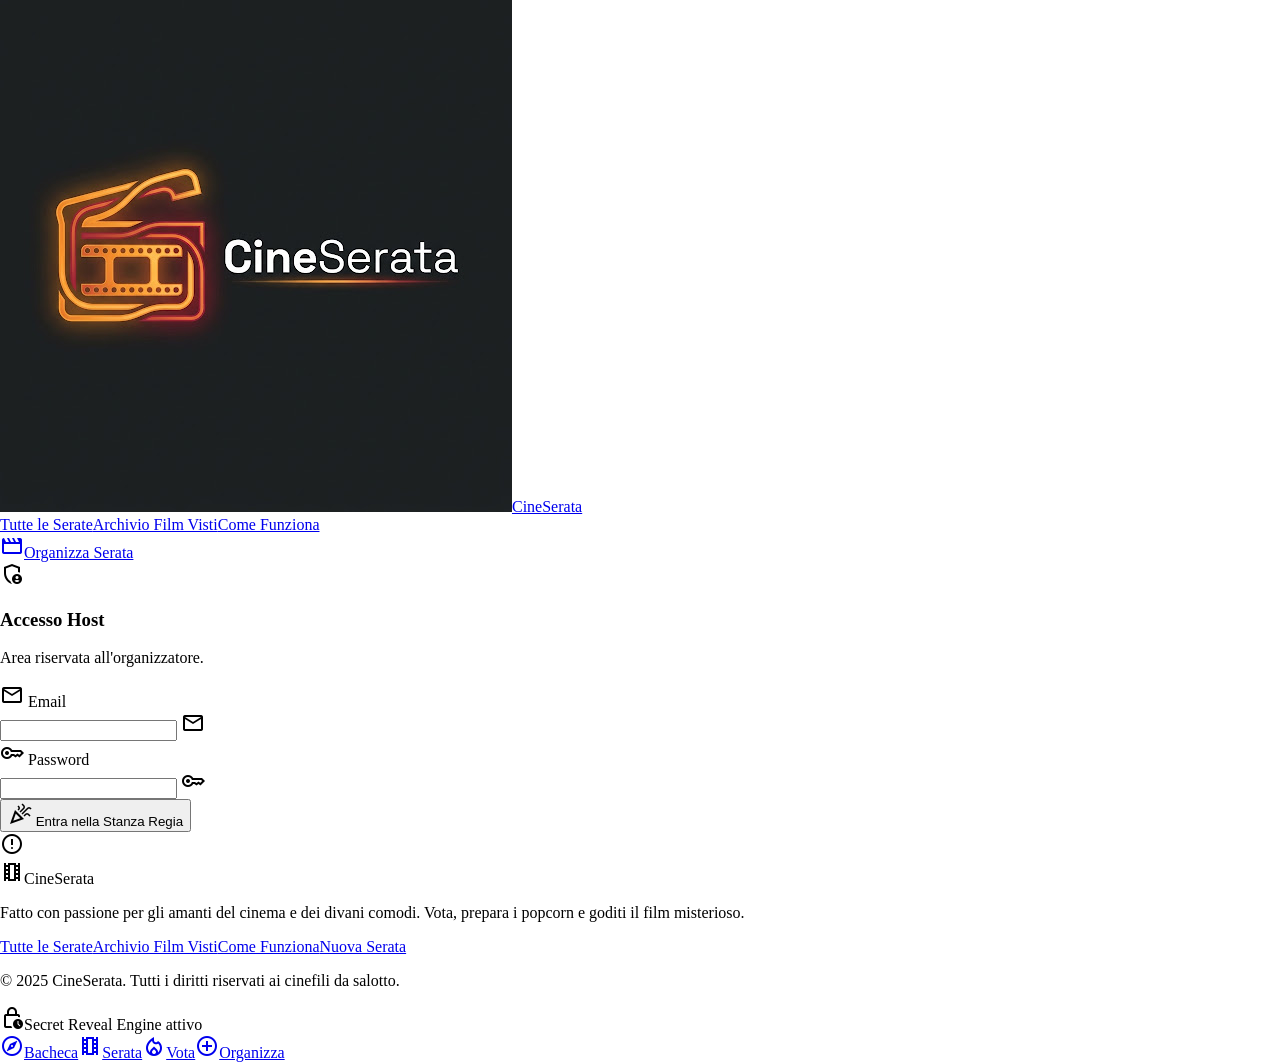
==== admin.html @ 0ff3dc12 "Implementa frontend CineSerata: layout, lista eventi, dettaglio PRE/LIVE, admin, regole Nuovi moduli" ====
<!DOCTYPE html>
<html class="dark" lang="it">
<head>
<meta charset="utf-8">
<meta content="width=device-width, initial-scale=1.0" name="viewport">
<link href="https://fonts.googleapis.com" rel="preconnect">
<link crossorigin="" href="https://fonts.gstatic.com" rel="preconnect">
<link href="https://fonts.googleapis.com/css2?family=Plus+Jakarta+Sans:wght@400;500;600;700&amp;family=Space+Grotesk:wght@500;600;700&amp;display=swap" rel="stylesheet">
<link href="https://fonts.googleapis.com/css2?family=Material+Symbols+Outlined:opsz,wght,FILL,GRAD@24,400,0,0" rel="stylesheet">
<link href="https://fonts.googleapis.com/css2?family=Material+Symbols+Outlined:wght,FILL@100..700,0..1&amp;display=swap" rel="stylesheet">
<style>@layer base{html,body{margin:0;padding:0;}body{overscroll-behavior:none;}main>:first-child{margin-top:0!important;}main>:last-child{margin-bottom:0!important;}}::-webkit-scrollbar{display:none;}</style>
<script src="https://cdn.tailwindcss.com"></script>
<script src="js/tailwind-config.js"></script>
<link rel="stylesheet" href="css/style.css">
<title>CineSerata — Organizza Serata</title>
</head>
<body class="bg-surface font-body-md text-on-surface antialiased selection:bg-primary-container selection:text-on-primary-container">
<header class="fixed top-0 left-0 w-full z-50 bg-surface-container-lowest/90 backdrop-blur-xl shadow-[0_1px_8px_rgba(0,0,0,0.5)]"><div id="top-ticker" class="w-full bg-surface-container-low/95 px-gutter py-space-xs" hidden><div class="max-w-7xl mx-auto flex items-center justify-between font-label-sm text-label-sm"><div class="flex items-center gap-space-sm overflow-hidden text-ellipsis whitespace-nowrap"><span class="flex h-2 w-2 rounded-full bg-secondary-container animate-pulse"></span><span class="text-on-surface font-medium">🍿 Prossima serata: <strong id="ticker-title" class="text-primary font-semibold">CineSerata</strong></span><span class="hidden sm:inline text-on-surface-variant">•</span><span id="ticker-eta" class="hidden sm:inline text-tertiary font-medium"></span></div><a id="ticker-link" class="hidden md:inline-flex items-center gap-space-xs text-primary hover:text-primary-fixed-dim transition-colors" href="index.html"><span class="">Entra nel salotto</span><span class="material-symbols-outlined text-[14px]">arrow_forward</span></a></div></div><div class="h-20 max-w-7xl mx-auto px-gutter flex items-center justify-between gap-space-md"><div class="flex items-center gap-space-xl"><a class="flex items-center gap-space-sm group" href="index.html"><img alt="CineSerata Logo" class="h-8 w-auto object-contain" src="assets/img/logo.png"><span class="font-headline-md text-headline-md text-on-surface tracking-tight group-hover:text-primary transition-colors">CineSerata</span></a><nav class="hidden lg:flex items-center gap-space-md" data-active-classes="bg-surface-container-high text-primary font-semibold rounded-lg px-space-md py-space-xs"><a class="text-on-surface-variant hover:text-on-surface font-label-lg text-label-lg px-space-md py-space-xs transition-colors" data-nav="serate" href="index.html">Tutte le Serate</a><a class="text-on-surface-variant hover:text-on-surface font-label-lg text-label-lg px-space-md py-space-xs transition-colors" data-nav="archivio" href="index.html?filter=completed">Archivio Film Visti</a><a class="text-on-surface-variant hover:text-on-surface font-label-lg text-label-lg px-space-md py-space-xs transition-colors" data-nav="come" href="index.html#come-funziona">Come Funziona</a></nav></div><div class="flex items-center gap-space-md"><a class="inline-flex items-center gap-space-xs px-space-lg py-space-sm bg-primary-container text-on-primary-container hover:bg-surface-tint hover:text-on-primary-fixed font-label-lg text-label-lg font-bold rounded-xl shadow-[0_0_20px_rgba(245,158,11,0.35)] hover:shadow-[0_0_28px_rgba(245,158,11,0.55)] transition-all duration-200 transform hover:-translate-y-0.5" data-nav="organizza" href="admin.html"><span class="material-symbols-outlined text-[20px]">movie</span><span class="">Organizza Serata</span></a><div id="user-chip" class="flex items-center gap-space-sm pl-space-xs" hidden><div class="w-8 h-8 rounded-full bg-surface-container-high ring-2 ring-primary/40 flex items-center justify-center text-primary shadow-sm"><span class="material-symbols-outlined text-[18px]">movie_filter</span></div><div class="hidden sm:flex flex-col"><span id="user-chip-name" class="font-label-sm text-label-sm text-on-surface leading-tight"></span><span id="user-chip-role" class="font-label-sm text-[10px] text-primary leading-tight font-bold tracking-wider uppercase">Host</span></div></div></div></div></header>
<main class="w-full pt-28 bg-surface">
<div class="flex flex-col w-full">
<section id="login-section" class="max-w-md mx-auto w-full px-gutter py-space-xl">
<div class="bg-surface-container-low p-space-lg rounded-2xl shadow-[0_8px_32px_rgba(0,0,0,0.5)] relative overflow-hidden">
<div class="flex items-center justify-between pb-space-md">
<div class="flex items-center gap-space-sm">
<div class="w-10 h-10 rounded-xl bg-primary-container/20 text-primary flex items-center justify-center">
<span class="material-symbols-outlined text-[24px]">admin_panel_settings</span>
</div>
<div>
<h3 class="font-headline-md text-headline-md text-on-surface">Accesso Host</h3>
<p class="font-body-sm text-body-sm text-on-surface-variant">Area riservata all'organizzatore.</p>
</div>
</div>
</div>
<form class="flex flex-col gap-space-md pt-space-xs" id="login-form">
<div class="flex flex-col gap-space-xs">
<label class="font-label-md text-label-md text-on-surface font-semibold flex items-center gap-space-xs" for="email">
<span class="material-symbols-outlined text-[16px] text-primary">mail</span>
<span class="">Email</span>
</label>
<div class="relative">
<input class="w-full h-12 bg-surface-container-lowest text-on-surface px-space-md pl-11 rounded-xl font-body-md text-body-md focus:outline-none focus:ring-2 focus:ring-primary-container transition-all" id="email" required="" type="email" autocomplete="username">
<span class="material-symbols-outlined absolute left-3 top-3 text-on-surface-variant text-[20px]">mail</span>
</div>
</div>
<div class="flex flex-col gap-space-xs">
<label class="font-label-md text-label-md text-on-surface font-semibold flex items-center gap-space-xs" for="password">
<span class="material-symbols-outlined text-[16px] text-primary">key</span>
<span class="">Password</span>
</label>
<div class="relative">
<input class="w-full h-12 bg-surface-container-lowest text-on-surface px-space-md pl-11 rounded-xl font-body-md text-body-md focus:outline-none focus:ring-2 focus:ring-primary-container transition-all" id="password" required="" type="password" autocomplete="current-password">
<span class="material-symbols-outlined absolute left-3 top-3 text-on-surface-variant text-[20px]">key</span>
</div>
</div>
<button class="w-full px-space-xl py-space-sm bg-primary-container hover:bg-surface-tint text-on-primary-container font-label-lg text-label-lg font-bold rounded-xl shadow-[0_0_24px_rgba(245,158,11,0.35)] hover:shadow-[0_0_32px_rgba(245,158,11,0.55)] transition-all transform hover:-translate-y-0.5 flex items-center justify-center gap-space-xs" id="login-btn" type="submit">
<span class="material-symbols-outlined text-[20px]">celebration</span>
<span class="">Entra nella Stanza Regia</span>
</button>
<div class="hidden p-space-sm rounded-xl bg-error-container/20 text-error font-label-md text-label-md flex items-center gap-space-sm mt-space-xs" id="login-error">
<span class="material-symbols-outlined text-[20px]">error</span>
<span class="" id="login-error-text"></span>
</div>
</form>
</div>
</section>
<div id="admin-panel" hidden>
<div class="w-full max-w-7xl mx-auto px-gutter py-space-lg">
<div class="flex flex-col sm:flex-row sm:items-center justify-between gap-space-sm mb-space-lg">
<div class="flex items-center gap-space-xs font-label-md text-label-md text-on-surface-variant">
<a class="hover:text-primary transition-colors flex items-center gap-1" href="index.html">
<span class="material-symbols-outlined text-[16px]">arrow_back</span>
<span class="">Serate Cinema</span>
</a>
<span class="">/</span>
<span class="text-primary font-semibold">Console Host Privato</span>
<span class="">/</span>
<button class="hover:text-primary transition-colors" id="logout-btn" type="button">Esci</button>
</div>
<div class="flex items-center gap-space-sm">
<span class="flex items-center gap-space-xs px-space-md py-space-xs rounded-full bg-surface-container-high text-primary font-label-sm text-label-sm">
<span class="material-symbols-outlined text-[16px] text-tertiary">verified_user</span>
<span class="">Modalità Regista Attiva</span>
</span>
</div>
</div>
<div class="relative mb-space-xl p-space-lg sm:p-space-xl rounded-2xl bg-surface-container-low overflow-hidden shadow-xl">
<div class="absolute -right-16 -top-16 w-80 h-80 rounded-full bg-primary-container/10 blur-3xl pointer-events-none"></div>
<div class="absolute right-12 bottom-0 w-48 h-48 rounded-full bg-secondary-container/10 blur-2xl pointer-events-none"></div>
<div class="relative z-10 flex flex-col md:flex-row md:items-end justify-between gap-space-lg">
<div class="max-w-2xl">
<div class="inline-flex items-center gap-space-xs font-label-sm text-label-sm uppercase tracking-widest text-primary font-bold mb-space-xs">
<span class="material-symbols-outlined text-[18px]">theater_comedy</span>
<span class="">Stanza Regia • CineSerata Club</span>
</div>
<h1 class="font-headline-lg text-headline-lg text-on-surface tracking-tight leading-tight">
            Pannello Organizzatore: Crea o Gestisci il tuo Evento Cinema
          </h1>
<p class="font-body-md text-body-md text-on-surface-variant mt-space-sm">
            Configura la sala, imposta il countdown per lo sblocco segreto delle proposte e condividi il biglietto d'invito con la tua cerchia di cinefili.
          </p>
</div>
<div class="inline-flex p-1.5 rounded-xl bg-surface-container-lowest shadow-inner gap-1 self-start md:self-auto">
<button class="px-space-md py-space-xs rounded-lg font-label-md text-label-md font-bold bg-primary-container text-on-primary-container shadow-md transition-all" id="tab-create" type="button">
            Nuova Serata
          </button>
<button class="px-space-md py-space-xs rounded-lg font-label-md text-label-md text-on-surface-variant hover:text-on-surface transition-all flex items-center gap-1" id="tab-manage" type="button">
<span class="">Gestisci Serata Attiva</span>
<span class="w-2 h-2 rounded-full bg-secondary-container"></span>
</button>
</div>
</div>
</div>
<div class="grid grid-cols-1 lg:grid-cols-12 gap-space-xl items-start">
<div class="lg:col-span-7 flex flex-col gap-space-lg">
<form class="flex flex-col gap-space-lg" id="cinema-event-form">
<div class="p-space-lg rounded-2xl bg-surface-container shadow-md flex flex-col gap-space-md">
<div class="flex items-center justify-between pb-space-xs">
<div class="flex items-center gap-space-sm">
<span class="flex items-center justify-center w-7 h-7 rounded-lg bg-surface-container-high text-primary font-headline-sm text-headline-sm">1</span>
<h2 class="font-headline-sm text-headline-sm text-on-surface">Titolo &amp; Atmosfera</h2>
</div>
<span class="font-label-sm text-label-sm text-on-surface-variant">Obbligatorio</span>
</div>
<div class="flex flex-col gap-1.5">
<label class="font-label-md text-label-md text-on-surface font-semibold flex items-center justify-between" for="event-title">
<span class="">Titolo della Serata</span>
<span class="text-on-surface-variant font-normal text-[11px]" id="title-char-count">0/60</span>
</label>
<div class="relative">
<input class="w-full h-12 px-space-md rounded-xl bg-surface-container-lowest text-on-surface placeholder:text-outline/60 font-body-md text-body-md outline-none focus:ring-2 focus:ring-primary-container transition-all" id="event-title" maxlength="60" placeholder="Es. Maratona Quentin Tarantino, Notte Thriller Coreano, Risate Anni 90..." type="text">
</div>
</div>
<div class="flex flex-col gap-2 pt-space-xs">
<label class="font-label-md text-label-md text-on-surface font-semibold flex items-center gap-2">
<span class="">Tema • Genere Principale</span>
<span class="text-on-surface-variant font-normal text-body-sm">(scegli l'atmosfera)</span>
</label>
<div class="flex flex-wrap gap-2" id="category-chips">
<button class="chip-item active px-space-md py-space-xs rounded-full font-label-md text-label-md font-semibold bg-secondary-container text-on-secondary transition-all shadow-sm" data-cat="Horror" type="button">
                  🩸 Horror
                </button>
<button class="chip-item px-space-md py-space-xs rounded-full font-label-md text-label-md text-on-surface-variant bg-surface-container-high hover:bg-surface-bright transition-all" data-cat="Sci-Fi" type="button">
                  🚀 Sci-Fi
                </button>
<button class="chip-item px-space-md py-space-xs rounded-full font-label-md text-label-md text-on-surface-variant bg-surface-container-high hover:bg-surface-bright transition-all" data-cat="Cult d'Autore" type="button">
                  📽️ Cult d'Autore
                </button>
<button class="chip-item px-space-md py-space-xs rounded-full font-label-md text-label-md text-on-surface-variant bg-surface-container-high hover:bg-surface-bright transition-all" data-cat="Commedia" type="button">
                  😂 Commedia
                </button>
<button class="chip-item px-space-md py-space-xs rounded-full font-label-md text-label-md text-on-surface-variant bg-surface-container-high hover:bg-surface-bright transition-all" data-cat="Animazione" type="button">
                  ✨ Animazione
                </button>
<button class="chip-item px-space-md py-space-xs rounded-full font-label-md text-label-md text-on-surface-variant bg-surface-container-high hover:bg-surface-bright transition-all" data-cat="Trash &amp; Pizza" type="button">
                  🍕 Trash &amp; Pizza
                </button>
<button class="chip-item px-space-md py-space-xs rounded-full font-label-md text-label-md text-on-surface-variant bg-surface-container-high hover:bg-surface-bright transition-all" data-cat="Azione" type="button">
                  💥 Azione
                </button>
</div><div class="flex flex-col gap-space-sm pt-space-sm"><div class="flex items-center justify-between"><label class="font-label-md text-label-md text-on-surface font-semibold flex items-center gap-2"><span class="material-symbols-outlined text-[18px] text-primary">image</span><span class="">Immagine di Sfondo / Copertina Serata</span></label><span class="font-label-sm text-label-sm text-primary bg-surface-container-high px-space-sm py-0.5 rounded-full">Consigliato per l'header</span></div><div class="p-space-md rounded-xl bg-surface-container-lowest border-0 shadow-inner flex flex-col sm:flex-row items-center gap-space-md justify-between"><div class="flex items-center gap-space-sm w-full sm:w-auto"><div class="relative w-28 h-16 rounded-lg overflow-hidden bg-surface-container-high shrink-0 shadow-sm"><img id="cover-thumb-img" src="assets/img/cover-default.jpg" alt="Miniatura copertina" class="w-full h-full object-cover"><div class="absolute inset-0 bg-gradient-to-t from-surface-container-lowest/80 via-transparent to-transparent"></div><span class="absolute bottom-1 right-1 px-1 rounded bg-surface-container-lowest/90 text-[9px] font-label-sm text-primary font-bold">16:9</span></div><div class="flex flex-col gap-0.5 overflow-hidden"><div class="flex items-center gap-1.5"><span class="font-label-sm text-label-sm text-on-surface font-semibold truncate" id="cover-thumb-name">Copertina predefinita CineSerata</span></div></div></div></div><div class="flex flex-col gap-1.5"><label class="font-label-md text-label-md text-on-surface font-semibold flex items-center gap-1.5" for="event-cover-url"><span class="material-symbols-outlined text-[18px] text-primary">image</span><span class="">Indirizzo immagine (URL)</span></label><input class="w-full h-12 px-space-md rounded-xl bg-surface-container-lowest text-on-surface placeholder:text-outline/60 font-body-md text-body-md outline-none focus:ring-2 focus:ring-primary-container transition-all" id="event-cover-url" placeholder="https://… (lascia vuoto per la copertina predefinita)" type="text"></div></div>
</div>
</div>
<div class="p-space-lg rounded-2xl bg-surface-container shadow-md flex flex-col gap-space-md">
<div class="flex items-center gap-space-sm pb-space-xs">
<span class="flex items-center justify-center w-7 h-7 rounded-lg bg-surface-container-high text-primary font-headline-sm text-headline-sm">2</span>
<h2 class="font-headline-sm text-headline-sm text-on-surface">Data di Inizio &amp; Luogo Salotto</h2>
</div>
<div class="grid grid-cols-1 sm:grid-cols-2 gap-space-md">
<div class="flex flex-col gap-1.5">
<label class="font-label-md text-label-md text-on-surface font-semibold flex items-center gap-1.5" for="event-date">
<span class="material-symbols-outlined text-[18px] text-primary">calendar_month</span>
<span class="">Data Serata</span>
</label>
<input class="w-full h-12 px-space-md rounded-xl bg-surface-container-lowest text-on-surface font-body-md text-body-md outline-none focus:ring-2 focus:ring-primary-container transition-all" id="event-date" type="date">
</div>
<div class="flex flex-col gap-1.5">
<label class="font-label-md text-label-md text-on-surface font-semibold flex items-center gap-1.5" for="event-time">
<span class="material-symbols-outlined text-[18px] text-tertiary">schedule</span>
<span class="">Ora di Inizio (Reveal)</span>
</label>
<input class="w-full h-12 px-space-md rounded-xl bg-surface-container-lowest text-on-surface font-body-md text-body-md outline-none focus:ring-2 focus:ring-primary-container transition-all" id="event-time" type="time">
</div>
</div>
<div class="p-space-md rounded-xl bg-surface-container-low flex items-start gap-space-sm shadow-inner">
<span class="material-symbols-outlined text-primary text-[22px] mt-0.5">lock_clock</span>
<div class="flex flex-col gap-0.5 text-on-surface">
<span class="font-label-md text-label-md font-bold text-primary">Regola del Secret Reveal Engine:</span>
<p class="font-body-sm text-body-sm text-on-surface-variant">
                  ⏰ <strong>Questa sarà l'ora esatta in cui i film proposti dagli amici verranno rivelati automaticamente!</strong> Fino a quel minuto, tutti vedranno solo un misterioso lucchetto con conto alla rovescia.
                </p>
</div>
</div>
<div class="flex flex-col gap-1.5 pt-space-xs">
<label class="font-label-md text-label-md text-on-surface font-semibold flex items-center gap-1.5" for="event-location">
<span class="material-symbols-outlined text-[18px] text-primary">pin_drop</span>
<span class="">Luogo • Info Ritrovo • Istruzioni Salotto</span>
</label>
<input class="w-full h-12 px-space-md rounded-xl bg-surface-container-lowest text-on-surface placeholder:text-outline/60 font-body-md text-body-md outline-none focus:ring-2 focus:ring-primary-container transition-all" id="event-location" placeholder="es. A casa mia - Citofono 12B, portate qualcosa da bere o stuzzichini" type="text">
</div>
</div>
<div class="p-space-lg rounded-2xl bg-surface-container shadow-md flex flex-col gap-space-md">
<div class="flex items-center gap-space-sm pb-space-xs">
<span class="flex items-center justify-center w-7 h-7 rounded-lg bg-surface-container-high text-primary font-headline-sm text-headline-sm">3</span>
<h2 class="font-headline-sm text-headline-sm text-on-surface">Regole Proposte &amp; Descrizione</h2>
</div>
<div class="flex flex-col gap-1.5">
<label class="font-label-md text-label-md text-on-surface font-semibold flex items-center justify-between">
<span class="">Limite Proposte per Ospite</span>
<span class="text-tertiary font-label-sm text-label-sm">Standard CineSerata</span>
</label>
<div class="flex items-center justify-between p-space-md rounded-xl bg-surface-container-lowest shadow-sm">
<div class="flex items-center gap-space-sm">
<div class="w-10 h-10 rounded-lg bg-surface-container-high flex items-center justify-center text-primary">
<span class="material-symbols-outlined text-[22px]">video_library</span>
</div>
<div>
<span class="font-label-lg text-label-lg font-bold text-on-surface block">Fino a 5 film per persona</span>
<span class="font-body-sm text-body-sm text-on-surface-variant">Ogni ospite invitato può inserire fino a 5 pellicole segrete nel calderone</span>
</div>
</div>
<span class="material-symbols-outlined text-primary text-[20px]">lock</span>
</div>
</div>
<div class="flex flex-col gap-1.5 pt-space-xs">
<label class="font-label-md text-label-md text-on-surface font-semibold flex items-center justify-between" for="event-desc">
<span class="">Descrizione • Dress code • Note extra</span>
<span class="text-on-surface-variant font-normal text-body-sm">Facoltativo</span>
</label>
<textarea class="w-full p-space-md rounded-xl bg-surface-container-lowest text-on-surface placeholder:text-outline/60 font-body-md text-body-md outline-none focus:ring-2 focus:ring-primary-container transition-all resize-none" id="event-desc" placeholder="Es. Portate snack a tema! Obbligatorio abbigliamento comodo. Iniziamo con birra ghiacciata e sveliamo il vincitore prima della sigla..." rows="3"></textarea>
</div>
</div>
<div class="flex flex-col sm:flex-row items-center gap-space-md pt-space-sm">
<button class="w-full sm:flex-1 h-14 rounded-xl bg-primary-container text-on-primary-container hover:bg-surface-tint hover:text-on-primary-fixed font-headline-sm text-headline-sm font-bold flex items-center justify-center gap-space-sm shadow-[0_0_24px_rgba(245,158,11,0.4)] hover:shadow-[0_0_32px_rgba(245,158,11,0.6)] transition-all transform hover:-translate-y-0.5 active:translate-y-0" id="btn-publish" type="button">
<span class="material-symbols-outlined text-[24px]">send</span>
<span class="">Pubblica Serata Cinema</span>
</button>
<button class="w-full sm:w-auto h-14 px-space-xl rounded-xl bg-surface-container-high hover:bg-surface-bright text-on-surface font-label-lg text-label-lg font-semibold flex items-center justify-center gap-space-xs transition-all" id="btn-draft" type="button">
<span class="material-symbols-outlined text-[20px] text-on-surface-variant">save</span>
<span class="">Salva Bozza</span>
</button>
</div>
</form>
<div class="p-space-lg rounded-2xl bg-surface-container-low shadow-lg flex flex-col gap-space-md mt-space-md" id="management-section" hidden>
<div class="flex flex-col gap-space-xs">
<label class="font-label-md text-label-md text-on-surface font-semibold flex items-center gap-space-xs" for="manage-event-select">
<span class="material-symbols-outlined text-[16px] text-primary">event</span>
<span class="">Serata da gestire</span>
</label>
<div class="relative">
<select class="w-full h-12 bg-surface-container-lowest text-on-surface px-space-md pl-11 rounded-xl font-body-md text-body-md focus:outline-none focus:ring-2 focus:ring-primary-container appearance-none cursor-pointer" id="manage-event-select"></select>
<span class="material-symbols-outlined absolute left-3 top-3 text-on-surface-variant text-[20px]">event</span>
<span class="material-symbols-outlined absolute right-3 top-3 text-on-surface-variant text-[20px] pointer-events-none">expand_more</span>
</div>
</div>
<div class="flex items-center justify-between">
<div class="flex items-center gap-space-sm">
<span class="material-symbols-outlined text-secondary text-[24px]">admin_panel_settings</span>
<div>
<h3 class="font-headline-sm text-headline-sm text-on-surface">Strumenti Gestione Evento Attivo</h3>
<span class="font-label-sm text-label-sm text-on-surface-variant">Accessibile solo a te come creatore e Host</span>
</div>
</div>
<span class="px-space-sm py-1 rounded bg-secondary-container/20 text-secondary-fixed-dim font-label-sm text-label-sm font-bold uppercase tracking-wider">
              Control Room
            </span>
</div>
<div class="p-space-md rounded-xl bg-surface-container flex flex-col gap-space-sm shadow-inner">
<div class="flex items-center justify-between">
<span class="font-label-md text-label-md text-on-surface font-semibold flex items-center gap-1.5">
<span class="material-symbols-outlined text-[18px] text-primary">link</span>
<span class="">Link Invito Segreto per il Salotto</span>
</span>
<span class="text-tertiary font-label-sm text-label-sm font-semibold">Accesso Proposte Aperto</span>
</div>
<div class="flex items-center gap-space-xs bg-surface-container-lowest p-1.5 rounded-lg">
<input class="bg-transparent border-0 text-on-surface-variant font-label-sm text-label-sm px-2 w-full outline-none select-all" id="invite-link-input" readonly="" type="text">
<button class="px-space-md py-space-xs rounded-md bg-surface-container-high hover:bg-primary-container hover:text-on-primary-container text-on-surface font-label-sm text-label-sm font-semibold transition-all flex items-center gap-1 shrink-0" id="btn-copy-link" type="button">
<span class="material-symbols-outlined text-[16px]">content_copy</span>
<span class="">Copia Link</span>
</button>
</div>
<div class="flex flex-wrap items-center gap-space-xs pt-1">
<span class="font-label-sm text-label-sm text-on-surface-variant mr-1">Condividi rapido:</span>
<a id="invite-wa" class="inline-flex items-center gap-1.5 px-space-md py-1.5 rounded-lg bg-surface-container-high hover:bg-emerald-900/40 text-on-surface font-label-sm text-label-sm transition-all text-emerald-400 font-semibold" href="https://wa.me/" rel="noopener" target="_blank">
<span class="material-symbols-outlined text-[16px]">chat</span>
<span class="">WhatsApp</span>
</a>
<a id="invite-tg" class="inline-flex items-center gap-1.5 px-space-md py-1.5 rounded-lg bg-surface-container-high hover:bg-sky-900/40 text-on-surface font-label-sm text-label-sm transition-all text-sky-400 font-semibold" href="https://t.me/share/url" rel="noopener" target="_blank">
<span class="material-symbols-outlined text-[16px]">send</span>
<span class="">Telegram</span>
</a>
<button class="inline-flex items-center gap-1.5 px-space-md py-1.5 rounded-lg bg-surface-container-high hover:bg-surface-bright text-on-surface font-label-sm text-label-sm transition-all" id="btn-fast-qr" type="button">
<span class="material-symbols-outlined text-[16px]">qr_code_2</span>
<span class="">QR Salotto</span>
</button>
</div>
</div>
<div class="grid grid-cols-1 sm:grid-cols-2 gap-space-md pt-space-xs">
<button class="h-12 px-space-md rounded-xl bg-surface-container hover:bg-surface-bright text-on-surface font-label-md text-label-md font-semibold flex items-center justify-center gap-space-xs transition-all shadow-sm" id="btn-edit-reveal" type="button">
<span class="material-symbols-outlined text-primary text-[20px]">timer_pause</span>
<span class="">Modifica orario reveal (+15m)</span>
</button>
<button class="h-12 px-space-md rounded-xl bg-surface-container-lowest hover:bg-secondary-container/20 text-secondary font-label-md text-label-md font-semibold flex items-center justify-center gap-space-xs transition-all" id="btn-delete-event" type="button">
<span class="material-symbols-outlined text-secondary text-[20px]">delete_forever</span>
<span class="">Elimina Evento Cinema</span>
</button>
</div>
</div>
</div>
<div class="lg:col-span-5 flex flex-col gap-space-md lg:sticky lg:top-32">
<div class="flex items-center justify-between px-space-xs">
<div class="flex items-center gap-space-xs font-label-sm text-label-sm uppercase tracking-wider text-primary font-bold">
<span class="material-symbols-outlined text-[18px]">visibility</span>
<span class="">Anteprima Ospiti in Tempo Reale</span>
</div>
<span class="font-label-sm text-label-sm text-on-surface-variant bg-surface-container px-space-sm py-0.5 rounded-full">
            Schermata Pre-Reveal
          </span>
</div>
<div class="relative w-full rounded-2xl bg-surface-container-low overflow-hidden shadow-[0_16px_40px_rgba(0,0,0,0.7)] flex flex-col">
<div class="relative w-full h-56 bg-surface-container-lowest overflow-hidden">
<img class="w-full h-full object-cover opacity-60 scale-105 hover:scale-100 transition-transform duration-700" id="preview-cover-img"  alt="" src="assets/img/cover-default.jpg">
<div class="absolute inset-0 bg-gradient-to-t from-surface-container-low via-surface-container-low/40 to-transparent"></div>
<div class="absolute top-4 left-4 z-10">
<span class="px-space-md py-1 rounded-full font-label-sm text-label-sm font-bold bg-secondary-container text-on-secondary shadow-lg flex items-center gap-1" id="preview-badge">
<span class="">🩸</span>
<span id="preview-badge-text" class="">Horror</span>
</span>
</div>
<div id="preview-custom-bg" class="absolute bottom-4 right-4 z-10 hidden sm:flex items-center gap-1 px-space-sm py-0.5 rounded-full bg-surface-container-lowest/90 backdrop-blur-md font-label-sm text-[11px] text-primary shadow" hidden><span class="material-symbols-outlined text-[13px] text-emerald-400">wallpaper</span><span class="">Sfondo personalizzato attivo</span></div><div class="absolute top-4 right-4 z-10 flex items-center gap-1.5 px-space-sm py-1 rounded-full bg-surface-container-lowest/80 backdrop-blur-md font-label-sm text-label-sm text-on-surface shadow">
<span class="material-symbols-outlined text-primary text-[14px]">movie_edit</span>
<span class="">Host: <strong id="preview-host">Host</strong></span>
</div>
<div class="absolute bottom-4 left-4 right-4 z-10">
<h4 class="font-headline-md text-headline-md text-on-surface font-bold leading-tight drop-shadow-md" id="preview-title">Titolo Serata Cinema</h4>
</div>
</div>
<div class="p-space-lg flex flex-col gap-space-md">
<div class="grid grid-cols-2 gap-space-sm p-space-md rounded-xl bg-surface-container text-on-surface font-body-sm text-body-sm shadow-inner">
<div class="flex items-center gap-space-xs">
<span class="material-symbols-outlined text-primary text-[18px]">calendar_today</span>
<span class="font-label-sm text-label-sm font-semibold truncate" id="preview-date-text">Data da definire</span>
</div>
<div class="flex items-center gap-space-xs">
<span class="material-symbols-outlined text-tertiary text-[18px]">lock_clock</span>
<span class="font-label-sm text-label-sm font-semibold truncate" id="preview-time-text">Reveal da definire</span>
</div>
<div class="col-span-2 flex items-center gap-space-xs pt-1 text-on-surface-variant font-label-sm text-label-sm truncate">
<span class="material-symbols-outlined text-primary text-[18px] shrink-0">location_on</span>
<span class="truncate" id="preview-location-text">Salotto da definire</span>
</div>
</div>
<div class="relative p-space-md rounded-xl bg-surface-container-lowest overflow-hidden shadow-inner flex flex-col items-center justify-center text-center py-space-lg">
<div class="absolute inset-0 bg-gradient-to-b from-primary-container/5 via-transparent to-primary/5 pointer-events-none"></div>
<div class="w-14 h-14 rounded-full bg-surface-container-high flex items-center justify-center text-primary-container shadow-[0_0_20px_rgba(245,158,11,0.3)] mb-space-sm relative">
<span class="material-symbols-outlined text-[28px] animate-pulse">lock</span>
<span class="absolute -top-1 -right-1 w-3 h-3 rounded-full bg-secondary-container animate-ping"></span>
</div>
<span class="font-label-md text-label-md font-bold text-on-surface uppercase tracking-wider">
                Vault Proposte Sigillato
              </span>
<p class="font-body-sm text-body-sm text-on-surface-variant max-w-xs mt-0.5 mb-space-md">
                I titoli proposti dal gruppo sono protetti da crittografia fino all'orario di inizio evento.
              </p>
<div class="flex items-center gap-2 mb-2 font-display-hero text-[22px] text-primary" style="font-variant-numeric: tabular-nums;">
<div class="flex flex-col items-center">
<span class="bg-surface-container px-2.5 py-1 rounded-lg font-bold text-on-surface" id="preview-countdown-hours">00</span>
<span class="text-[9px] font-label-sm uppercase tracking-widest text-on-surface-variant mt-1">Ore</span>
</div>
<span class="text-primary font-bold -mt-3">:</span>
<div class="flex flex-col items-center">
<span class="bg-surface-container px-2.5 py-1 rounded-lg font-bold text-on-surface" id="preview-countdown-minutes">00</span>
<span class="text-[9px] font-label-sm uppercase tracking-widest text-on-surface-variant mt-1">Min</span>
</div>
<span class="text-primary font-bold -mt-3">:</span>
<div class="flex flex-col items-center">
<span class="bg-surface-container px-2.5 py-1 rounded-lg font-bold text-on-surface" id="preview-countdown-seconds">00</span>
<span class="text-[9px] font-label-sm uppercase tracking-widest text-on-surface-variant mt-1">Sec</span>
</div>
</div>
</div>
<div class="flex flex-col gap-space-xs pt-space-xs">
<button class="w-full h-11 rounded-xl bg-surface-container-high text-on-surface-variant font-label-md text-label-md flex items-center justify-center gap-2 cursor-not-allowed opacity-75" disabled="" type="button">
<span class="material-symbols-outlined text-[18px]">add_circle</span>
<span class="">Aggiungi i tuoi film (Max 5)</span>
</button>
<div class="flex items-center justify-between text-[11px] font-label-sm text-on-surface-variant px-1">
<span class="">Partecipanti attuali: <span id="preview-participants">0</span> confermati</span>
<span class="text-primary"><span id="preview-films">0</span> film in cassaforte</span>
</div>
</div>
<div class="pt-space-xs border-t-0 bg-surface-container/50 p-space-sm rounded-lg flex items-center gap-2 text-[12px] font-label-sm text-on-surface-variant">
<span class="material-symbols-outlined text-tertiary text-[16px]">info</span>
<span class="">Le modifiche al form aggiornano istantaneamente questa vista.</span>
</div>
</div>
</div>
<div class="p-space-md rounded-xl bg-surface-container flex items-start gap-space-sm shadow-sm">
<span class="material-symbols-outlined text-primary text-[24px]">tips_and_updates</span>
<div class="flex flex-col gap-0.5">
<span class="font-label-md text-label-md font-bold text-on-surface">Consiglio del Cinefilo</span>
<p class="font-body-sm text-body-sm text-on-surface-variant">
              Fissa l'orario di reveal con almeno 30 minuti di anticipo rispetto all'orario in cui pensi di premere "Play". Lascia al gruppo il tempo di votare e gustare l'aperitivo!
            </p>
</div>
</div>
</div>
</div>
</div>
<div class="fixed inset-0 z-50 flex items-center justify-center p-gutter bg-surface-container-lowest/80 backdrop-blur-md hidden transition-opacity" id="delete-modal">
<div class="relative w-full max-w-md p-space-lg rounded-2xl bg-surface-container shadow-2xl flex flex-col gap-space-md transform scale-95 transition-transform duration-200" id="delete-modal-box">
<div class="flex items-center gap-space-md">
<div class="w-12 h-12 rounded-xl bg-secondary-container/20 flex items-center justify-center text-secondary shrink-0 shadow-[0_0_16px_rgba(204,0,60,0.3)]">
<span class="material-symbols-outlined text-[28px]">warning</span>
</div>
<div>
<h3 class="font-headline-sm text-headline-sm text-on-surface font-bold">Eliminare la Serata?</h3>
<span class="font-label-sm text-label-sm text-secondary">Azione irreversibile riservata all'Host</span>
</div>
</div>
<p class="font-body-sm text-body-sm text-on-surface-variant">
        Stai per cancellare definitivamente <strong class="text-on-surface font-semibold" id="modal-event-name">Questa Serata</strong>. Tutte le <span id="modal-film-count">0</span> proposte caricate dagli amici e i voti andranno persi.
      </p>
<div class="flex items-center justify-end gap-space-sm pt-space-xs">
<button class="px-space-lg py-2.5 rounded-xl bg-surface-container-high hover:bg-surface-bright text-on-surface font-label-md text-label-md font-semibold transition-all" id="btn-cancel-delete" type="button">
          Annulla
        </button>
<button class="px-space-lg py-2.5 rounded-xl bg-secondary-container hover:bg-red-700 text-on-secondary font-label-md text-label-md font-bold transition-all shadow-[0_0_16px_rgba(204,0,60,0.4)]" id="btn-confirm-delete" type="button">
          Sì, Elimina Definitivamente
        </button>
</div>
</div>
</div>
<div class="fixed bottom-6 right-6 z-50 flex items-center gap-space-xs px-space-lg py-space-md rounded-xl bg-surface-container-high text-on-surface shadow-2xl transform translate-y-24 opacity-0 transition-all duration-300 pointer-events-none" id="toast">
<span class="material-symbols-outlined text-primary text-[20px]" id="toast-icon">check_circle</span>
<span class="font-label-md text-label-md" id="toast-message">Link copiato negli appunti!</span>
</div>
<div class="hidden fixed inset-0 z-50 flex items-center justify-center bg-surface-container-lowest/80 backdrop-blur-md p-space-md" id="qr-modal">
<div class="w-full max-w-xs flex flex-col items-center p-space-lg rounded-2xl bg-surface-container gap-space-md shadow-2xl">
<div class="flex items-center justify-between w-full">
<span class="font-headline-sm text-headline-sm text-on-surface">QR Code Salotto</span>
<button class="text-on-surface-variant hover:text-on-surface" id="qr-close" type="button">
<span class="material-symbols-outlined">close</span>
</button>
</div>
<div class="p-4 rounded-xl bg-white flex items-center justify-center">
<img alt="QR Code invito" class="w-48 h-48" id="qr-img" src="">
</div>
<p class="font-body-sm text-body-sm text-on-surface-variant text-center">Fai inquadrare dal salotto per votare direttamente dallo smartphone!</p>
<button class="w-full py-2.5 rounded-lg bg-surface-container-high text-on-surface font-label-md text-label-md" id="qr-close-btn" type="button">
        Chiudi
      </button>
</div>
</div>
</div>
</div>
</main>
<footer class="w-full bg-surface-container-lowest mt-space-xl shadow-[0_-1px_12px_rgba(0,0,0,0.6)]"><div class="max-w-7xl mx-auto px-gutter py-space-xl"><div class="grid grid-cols-1 md:grid-cols-12 gap-space-lg items-center justify-between pb-space-lg"><div class="md:col-span-6 flex flex-col gap-space-xs"><div class="flex items-center gap-space-sm"><span class="material-symbols-outlined text-primary text-[22px]">local_movies</span><span class="font-headline-sm text-headline-sm text-on-surface tracking-tight">CineSerata</span></div><p class="font-body-sm text-body-sm text-on-surface-variant max-w-md">Fatto con passione per gli amanti del cinema e dei divani comodi. Vota, prepara i popcorn e goditi il film misterioso.</p></div><div class="md:col-span-6 flex flex-wrap md:justify-end gap-space-lg"><nav class="flex flex-wrap items-center gap-space-lg font-label-md text-label-md" data-active-classes="text-primary font-semibold"><a class="text-on-surface-variant hover:text-on-surface transition-colors" data-nav="serate" href="index.html">Tutte le Serate</a><a class="text-on-surface-variant hover:text-on-surface transition-colors" data-nav="archivio" href="index.html?filter=completed">Archivio Film Visti</a><a class="text-on-surface-variant hover:text-on-surface transition-colors" data-nav="come" href="index.html#come-funziona">Come Funziona</a><a class="text-on-surface-variant hover:text-on-surface transition-colors" data-nav="organizza" href="admin.html">Nuova Serata</a></nav></div></div><div class="pt-space-md flex flex-col sm:flex-row items-center justify-between gap-space-sm font-label-sm text-label-sm text-on-surface-variant"><p class="">© <span id="footer-year">2025</span> CineSerata. Tutti i diritti riservati ai cinefili da salotto.</p><div class="flex items-center gap-space-md"><span class="inline-flex items-center gap-space-xs text-primary"><span class="material-symbols-outlined text-[16px]">lock_clock</span><span class="">Secret Reveal Engine attivo</span></span></div></div></div></footer>
<nav id="mobile-nav" class="lg:hidden fixed bottom-0 w-full z-50 pb-safe bg-surface-container-lowest/85 backdrop-blur-xl shadow-[0_-4px_24px_rgba(0,0,0,0.5)]" data-active-classes="text-primary"><div class="flex items-center justify-around h-16 px-space-xs"><a class="group flex flex-col items-center justify-center min-w-[64px] min-h-[44px] py-space-xs text-on-surface-variant transition-colors" data-nav="serate" href="index.html"><span class="material-symbols-outlined text-[24px] group-hover:text-primary transition-colors">explore</span><span class="font-label-sm text-label-sm mt-0.5">Bacheca</span></a><a class="group flex flex-col items-center justify-center min-w-[64px] min-h-[44px] py-space-xs text-on-surface-variant transition-colors" id="mobile-nav-serata" data-nav="serata" href="index.html"><span class="material-symbols-outlined text-[24px] group-hover:text-primary transition-colors">theaters</span><span class="font-label-sm text-label-sm mt-0.5">Serata</span></a><a class="group flex flex-col items-center justify-center min-w-[64px] min-h-[44px] py-space-xs text-on-surface-variant transition-colors" id="mobile-nav-vota" data-nav="vota" href="index.html"><span class="material-symbols-outlined text-[24px] group-hover:text-primary transition-colors">local_fire_department</span><span class="font-label-sm text-label-sm mt-0.5">Vota</span></a><a class="group flex flex-col items-center justify-center min-w-[64px] min-h-[44px] py-space-xs text-on-surface-variant transition-colors" data-nav="organizza" href="admin.html"><span class="material-symbols-outlined text-[24px] group-hover:text-primary transition-colors">add_circle</span><span class="font-label-sm text-label-sm mt-0.5">Organizza</span></a></div></nav>

<script type="module" src="js/admin.js"></script>
</body>
</html>
---- css/style.css ----
/* Solo CSS non coperto da Tailwind. Il resto dello stile arriva dalle classi Tailwind (Play CDN + js/tailwind-config.js). */
[hidden] { display: none !important; }

.pb-safe { padding-bottom: env(safe-area-inset-bottom); }

@keyframes fade-in {
  from { opacity: 0; transform: translateY(4px); }
  to { opacity: 1; transform: translateY(0); }
}
.animate-fade-in { animation: fade-in 0.25s ease-out both; }

/* spazio per la bottom nav mobile */
@media (max-width: 1023px) {
  body { padding-bottom: 4rem; }
}
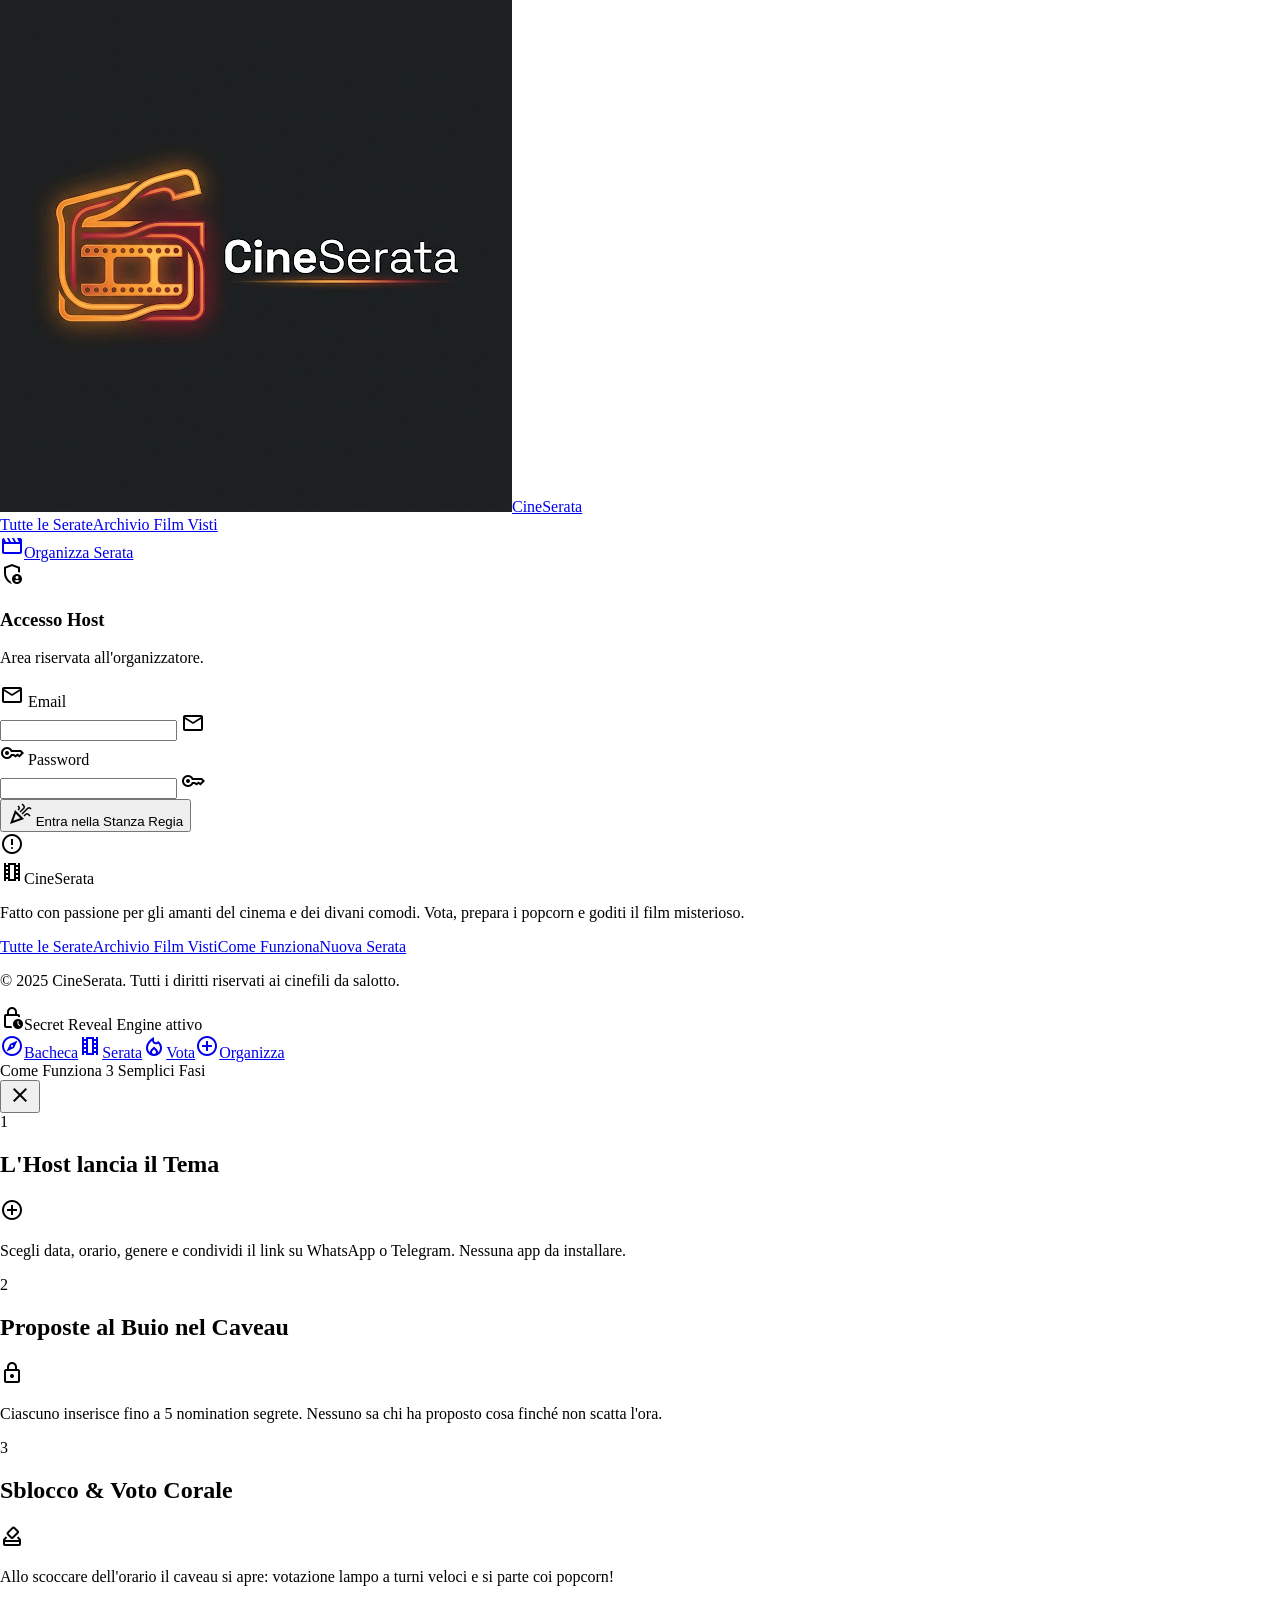
==== commit 6a9ae669: "Riorganizza i tab: Come Funziona in popup, Bacheca solo prossima serata - "Come Funziona" diventa un" ====
--- a/admin.html
+++ b/admin.html
@@ -15,7 +15,7 @@
 <title>CineSerata — Organizza Serata</title>
 </head>
 <body class="bg-surface font-body-md text-on-surface antialiased selection:bg-primary-container selection:text-on-primary-container">
-<header class="fixed top-0 left-0 w-full z-50 bg-surface-container-lowest/90 backdrop-blur-xl shadow-[0_1px_8px_rgba(0,0,0,0.5)]"><div id="top-ticker" class="w-full bg-surface-container-low/95 px-gutter py-space-xs" hidden><div class="max-w-7xl mx-auto flex items-center justify-between font-label-sm text-label-sm"><div class="flex items-center gap-space-sm overflow-hidden text-ellipsis whitespace-nowrap"><span class="flex h-2 w-2 rounded-full bg-secondary-container animate-pulse"></span><span class="text-on-surface font-medium">🍿 Prossima serata: <strong id="ticker-title" class="text-primary font-semibold">CineSerata</strong></span><span class="hidden sm:inline text-on-surface-variant">•</span><span id="ticker-eta" class="hidden sm:inline text-tertiary font-medium"></span></div><a id="ticker-link" class="hidden md:inline-flex items-center gap-space-xs text-primary hover:text-primary-fixed-dim transition-colors" href="index.html"><span class="">Entra nel salotto</span><span class="material-symbols-outlined text-[14px]">arrow_forward</span></a></div></div><div class="h-20 max-w-7xl mx-auto px-gutter flex items-center justify-between gap-space-md"><div class="flex items-center gap-space-xl"><a class="flex items-center gap-space-sm group" href="index.html"><img alt="CineSerata Logo" class="h-8 w-auto object-contain" src="assets/img/logo.png"><span class="font-headline-md text-headline-md text-on-surface tracking-tight group-hover:text-primary transition-colors">CineSerata</span></a><nav class="hidden lg:flex items-center gap-space-md" data-active-classes="bg-surface-container-high text-primary font-semibold rounded-lg px-space-md py-space-xs"><a class="text-on-surface-variant hover:text-on-surface font-label-lg text-label-lg px-space-md py-space-xs transition-colors" data-nav="serate" href="index.html">Tutte le Serate</a><a class="text-on-surface-variant hover:text-on-surface font-label-lg text-label-lg px-space-md py-space-xs transition-colors" data-nav="archivio" href="index.html?filter=completed">Archivio Film Visti</a><a class="text-on-surface-variant hover:text-on-surface font-label-lg text-label-lg px-space-md py-space-xs transition-colors" data-nav="come" href="index.html#come-funziona">Come Funziona</a></nav></div><div class="flex items-center gap-space-md"><a class="inline-flex items-center gap-space-xs px-space-lg py-space-sm bg-primary-container text-on-primary-container hover:bg-surface-tint hover:text-on-primary-fixed font-label-lg text-label-lg font-bold rounded-xl shadow-[0_0_20px_rgba(245,158,11,0.35)] hover:shadow-[0_0_28px_rgba(245,158,11,0.55)] transition-all duration-200 transform hover:-translate-y-0.5" data-nav="organizza" href="admin.html"><span class="material-symbols-outlined text-[20px]">movie</span><span class="">Organizza Serata</span></a><div id="user-chip" class="flex items-center gap-space-sm pl-space-xs" hidden><div class="w-8 h-8 rounded-full bg-surface-container-high ring-2 ring-primary/40 flex items-center justify-center text-primary shadow-sm"><span class="material-symbols-outlined text-[18px]">movie_filter</span></div><div class="hidden sm:flex flex-col"><span id="user-chip-name" class="font-label-sm text-label-sm text-on-surface leading-tight"></span><span id="user-chip-role" class="font-label-sm text-[10px] text-primary leading-tight font-bold tracking-wider uppercase">Host</span></div></div></div></div></header>
+<header class="fixed top-0 left-0 w-full z-50 bg-surface-container-lowest/90 backdrop-blur-xl shadow-[0_1px_8px_rgba(0,0,0,0.5)]"><div id="top-ticker" class="w-full bg-surface-container-low/95 px-gutter py-space-xs" hidden><div class="max-w-7xl mx-auto flex items-center justify-between font-label-sm text-label-sm"><div class="flex items-center gap-space-sm overflow-hidden text-ellipsis whitespace-nowrap"><span class="flex h-2 w-2 rounded-full bg-secondary-container animate-pulse"></span><span class="text-on-surface font-medium">🍿 Prossima serata: <strong id="ticker-title" class="text-primary font-semibold">CineSerata</strong></span><span class="hidden sm:inline text-on-surface-variant">•</span><span id="ticker-eta" class="hidden sm:inline text-tertiary font-medium"></span></div><a id="ticker-link" class="hidden md:inline-flex items-center gap-space-xs text-primary hover:text-primary-fixed-dim transition-colors" href="index.html"><span class="">Entra nel salotto</span><span class="material-symbols-outlined text-[14px]">arrow_forward</span></a></div></div><div class="h-20 max-w-7xl mx-auto px-gutter flex items-center justify-between gap-space-md"><div class="flex items-center gap-space-xl"><a class="flex items-center gap-space-sm group" href="index.html"><img alt="CineSerata Logo" class="h-8 w-auto object-contain" src="assets/img/logo.png"><span class="font-headline-md text-headline-md text-on-surface tracking-tight group-hover:text-primary transition-colors">CineSerata</span></a><nav class="hidden lg:flex items-center gap-space-md" data-active-classes="bg-surface-container-high text-primary font-semibold rounded-lg px-space-md py-space-xs"><a class="text-on-surface-variant hover:text-on-surface font-label-lg text-label-lg px-space-md py-space-xs transition-colors" data-nav="serate" href="event.html">Tutte le Serate</a><a class="text-on-surface-variant hover:text-on-surface font-label-lg text-label-lg px-space-md py-space-xs transition-colors" data-nav="archivio" href="event.html?filter=completed">Archivio Film Visti</a></nav></div><div class="flex items-center gap-space-md"><a class="inline-flex items-center gap-space-xs px-space-lg py-space-sm bg-primary-container text-on-primary-container hover:bg-surface-tint hover:text-on-primary-fixed font-label-lg text-label-lg font-bold rounded-xl shadow-[0_0_20px_rgba(245,158,11,0.35)] hover:shadow-[0_0_28px_rgba(245,158,11,0.55)] transition-all duration-200 transform hover:-translate-y-0.5" data-nav="organizza" href="admin.html"><span class="material-symbols-outlined text-[20px]">movie</span><span class="">Organizza Serata</span></a><div id="user-chip" class="flex items-center gap-space-sm pl-space-xs" hidden><div class="w-8 h-8 rounded-full bg-surface-container-high ring-2 ring-primary/40 flex items-center justify-center text-primary shadow-sm"><span class="material-symbols-outlined text-[18px]">movie_filter</span></div><div class="hidden sm:flex flex-col"><span id="user-chip-name" class="font-label-sm text-label-sm text-on-surface leading-tight"></span><span id="user-chip-role" class="font-label-sm text-[10px] text-primary leading-tight font-bold tracking-wider uppercase">Host</span></div></div></div></div></header>
 <main class="w-full pt-28 bg-surface">
 <div class="flex flex-col w-full">
 <section id="login-section" class="max-w-md mx-auto w-full px-gutter py-space-xl">
@@ -455,8 +455,66 @@
 </div>
 </div>
 </main>
-<footer class="w-full bg-surface-container-lowest mt-space-xl shadow-[0_-1px_12px_rgba(0,0,0,0.6)]"><div class="max-w-7xl mx-auto px-gutter py-space-xl"><div class="grid grid-cols-1 md:grid-cols-12 gap-space-lg items-center justify-between pb-space-lg"><div class="md:col-span-6 flex flex-col gap-space-xs"><div class="flex items-center gap-space-sm"><span class="material-symbols-outlined text-primary text-[22px]">local_movies</span><span class="font-headline-sm text-headline-sm text-on-surface tracking-tight">CineSerata</span></div><p class="font-body-sm text-body-sm text-on-surface-variant max-w-md">Fatto con passione per gli amanti del cinema e dei divani comodi. Vota, prepara i popcorn e goditi il film misterioso.</p></div><div class="md:col-span-6 flex flex-wrap md:justify-end gap-space-lg"><nav class="flex flex-wrap items-center gap-space-lg font-label-md text-label-md" data-active-classes="text-primary font-semibold"><a class="text-on-surface-variant hover:text-on-surface transition-colors" data-nav="serate" href="index.html">Tutte le Serate</a><a class="text-on-surface-variant hover:text-on-surface transition-colors" data-nav="archivio" href="index.html?filter=completed">Archivio Film Visti</a><a class="text-on-surface-variant hover:text-on-surface transition-colors" data-nav="come" href="index.html#come-funziona">Come Funziona</a><a class="text-on-surface-variant hover:text-on-surface transition-colors" data-nav="organizza" href="admin.html">Nuova Serata</a></nav></div></div><div class="pt-space-md flex flex-col sm:flex-row items-center justify-between gap-space-sm font-label-sm text-label-sm text-on-surface-variant"><p class="">© <span id="footer-year">2025</span> CineSerata. Tutti i diritti riservati ai cinefili da salotto.</p><div class="flex items-center gap-space-md"><span class="inline-flex items-center gap-space-xs text-primary"><span class="material-symbols-outlined text-[16px]">lock_clock</span><span class="">Secret Reveal Engine attivo</span></span></div></div></div></footer>
-<nav id="mobile-nav" class="lg:hidden fixed bottom-0 w-full z-50 pb-safe bg-surface-container-lowest/85 backdrop-blur-xl shadow-[0_-4px_24px_rgba(0,0,0,0.5)]" data-active-classes="text-primary"><div class="flex items-center justify-around h-16 px-space-xs"><a class="group flex flex-col items-center justify-center min-w-[64px] min-h-[44px] py-space-xs text-on-surface-variant transition-colors" data-nav="serate" href="index.html"><span class="material-symbols-outlined text-[24px] group-hover:text-primary transition-colors">explore</span><span class="font-label-sm text-label-sm mt-0.5">Bacheca</span></a><a class="group flex flex-col items-center justify-center min-w-[64px] min-h-[44px] py-space-xs text-on-surface-variant transition-colors" id="mobile-nav-serata" data-nav="serata" href="index.html"><span class="material-symbols-outlined text-[24px] group-hover:text-primary transition-colors">theaters</span><span class="font-label-sm text-label-sm mt-0.5">Serata</span></a><a class="group flex flex-col items-center justify-center min-w-[64px] min-h-[44px] py-space-xs text-on-surface-variant transition-colors" id="mobile-nav-vota" data-nav="vota" href="index.html"><span class="material-symbols-outlined text-[24px] group-hover:text-primary transition-colors">local_fire_department</span><span class="font-label-sm text-label-sm mt-0.5">Vota</span></a><a class="group flex flex-col items-center justify-center min-w-[64px] min-h-[44px] py-space-xs text-on-surface-variant transition-colors" data-nav="organizza" href="admin.html"><span class="material-symbols-outlined text-[24px] group-hover:text-primary transition-colors">add_circle</span><span class="font-label-sm text-label-sm mt-0.5">Organizza</span></a></div></nav>
+<footer class="w-full bg-surface-container-lowest mt-space-xl shadow-[0_-1px_12px_rgba(0,0,0,0.6)]"><div class="max-w-7xl mx-auto px-gutter py-space-xl"><div class="grid grid-cols-1 md:grid-cols-12 gap-space-lg items-center justify-between pb-space-lg"><div class="md:col-span-6 flex flex-col gap-space-xs"><div class="flex items-center gap-space-sm"><span class="material-symbols-outlined text-primary text-[22px]">local_movies</span><span class="font-headline-sm text-headline-sm text-on-surface tracking-tight">CineSerata</span></div><p class="font-body-sm text-body-sm text-on-surface-variant max-w-md">Fatto con passione per gli amanti del cinema e dei divani comodi. Vota, prepara i popcorn e goditi il film misterioso.</p></div><div class="md:col-span-6 flex flex-wrap md:justify-end gap-space-lg"><nav class="flex flex-wrap items-center gap-space-lg font-label-md text-label-md" data-active-classes="text-primary font-semibold"><a class="text-on-surface-variant hover:text-on-surface transition-colors" data-nav="serate" href="event.html">Tutte le Serate</a><a class="text-on-surface-variant hover:text-on-surface transition-colors" data-nav="archivio" href="event.html?filter=completed">Archivio Film Visti</a><a class="text-on-surface-variant hover:text-on-surface transition-colors" href="#" data-open-modal="come-funziona">Come Funziona</a><a class="text-on-surface-variant hover:text-on-surface transition-colors" data-nav="organizza" href="admin.html">Nuova Serata</a></nav></div></div><div class="pt-space-md flex flex-col sm:flex-row items-center justify-between gap-space-sm font-label-sm text-label-sm text-on-surface-variant"><p class="">© <span id="footer-year">2025</span> CineSerata. Tutti i diritti riservati ai cinefili da salotto.</p><div class="flex items-center gap-space-md"><span class="inline-flex items-center gap-space-xs text-primary"><span class="material-symbols-outlined text-[16px]">lock_clock</span><span class="">Secret Reveal Engine attivo</span></span></div></div></div></footer>
+<nav id="mobile-nav" class="lg:hidden fixed bottom-0 w-full z-50 pb-safe bg-surface-container-lowest/85 backdrop-blur-xl shadow-[0_-4px_24px_rgba(0,0,0,0.5)]" data-active-classes="text-primary"><div class="flex items-center justify-around h-16 px-space-xs"><a class="group flex flex-col items-center justify-center min-w-[64px] min-h-[44px] py-space-xs text-on-surface-variant transition-colors" data-nav="serate" href="index.html"><span class="material-symbols-outlined text-[24px] group-hover:text-primary transition-colors">explore</span><span class="font-label-sm text-label-sm mt-0.5">Bacheca</span></a><a class="group flex flex-col items-center justify-center min-w-[64px] min-h-[44px] py-space-xs text-on-surface-variant transition-colors" id="mobile-nav-serata" data-nav="serata" href="event.html"><span class="material-symbols-outlined text-[24px] group-hover:text-primary transition-colors">theaters</span><span class="font-label-sm text-label-sm mt-0.5">Serata</span></a><a class="group flex flex-col items-center justify-center min-w-[64px] min-h-[44px] py-space-xs text-on-surface-variant transition-colors" id="mobile-nav-vota" data-nav="vota" href="event.html"><span class="material-symbols-outlined text-[24px] group-hover:text-primary transition-colors">local_fire_department</span><span class="font-label-sm text-label-sm mt-0.5">Vota</span></a><a class="group flex flex-col items-center justify-center min-w-[64px] min-h-[44px] py-space-xs text-on-surface-variant transition-colors" data-nav="organizza" href="admin.html"><span class="material-symbols-outlined text-[24px] group-hover:text-primary transition-colors">add_circle</span><span class="font-label-sm text-label-sm mt-0.5">Organizza</span></a></div></nav>
+<div id="come-funziona-modal" class="hidden fixed inset-0 z-50 flex items-center justify-center bg-surface-container-lowest/80 backdrop-blur-md p-gutter" role="dialog" aria-modal="true" aria-labelledby="come-funziona-modal-title">
+<div class="relative w-full max-w-lg max-h-[85vh] overflow-y-auto bg-surface-container-low rounded-2xl shadow-2xl p-space-lg">
+<div class="flex items-center justify-between pb-space-sm">
+<div class="flex items-center gap-space-sm">
+<span id="come-funziona-modal-title" class="font-headline-sm text-headline-sm text-on-surface">Come Funziona</span>
+<span class="font-label-sm text-label-sm px-space-sm py-space-xs bg-primary/10 text-primary rounded-full font-bold">3 Semplici Fasi</span>
+</div>
+<button class="text-on-surface-variant hover:text-on-surface" id="come-funziona-close" type="button" aria-label="Chiudi">
+<span class="material-symbols-outlined">close</span>
+</button>
+</div>
+<div class="flex flex-col gap-space-md mt-space-sm">
+<div class="flex items-start gap-space-md p-space-md bg-surface-container rounded-lg shadow-sm group hover:bg-surface-container-high transition-colors">
+<div class="w-10 h-10 rounded-lg bg-primary-container/20 text-primary flex items-center justify-center shrink-0 font-headline-sm text-headline-sm">
+                1
+              </div>
+<div class="flex flex-col gap-space-xs min-w-0">
+<div class="flex items-center gap-space-xs">
+<h2 class="font-headline-sm text-base text-on-surface">L'Host lancia il Tema</h2>
+<span class="material-symbols-outlined text-primary text-[18px]">add_circle</span>
+</div>
+<p class="font-body-sm text-body-sm text-on-surface-variant">Scegli data, orario, genere e condividi il link su WhatsApp o Telegram. Nessuna app da installare.</p>
+</div>
+</div>
+<div class="flex items-start gap-space-md p-space-md bg-surface-container rounded-lg shadow-sm group hover:bg-surface-container-high transition-colors">
+<div class="w-10 h-10 rounded-lg bg-tertiary-container/30 text-tertiary flex items-center justify-center shrink-0 font-headline-sm text-headline-sm">
+                2
+              </div>
+<div class="flex flex-col gap-space-xs min-w-0">
+<div class="flex items-center gap-space-xs">
+<h2 class="font-headline-sm text-base text-on-surface">Proposte al Buio nel Caveau</h2>
+<span class="material-symbols-outlined text-tertiary text-[18px]">lock</span>
+</div>
+<p class="font-body-sm text-body-sm text-on-surface-variant">Ciascuno inserisce fino a 5 nomination segrete. Nessuno sa chi ha proposto cosa finché non scatta l'ora.</p>
+</div>
+</div>
+<div class="flex items-start gap-space-md p-space-md bg-surface-container rounded-lg shadow-sm group hover:bg-surface-container-high transition-colors">
+<div class="w-10 h-10 rounded-lg bg-secondary-container/20 text-secondary flex items-center justify-center shrink-0 font-headline-sm text-headline-sm">
+                3
+              </div>
+<div class="flex flex-col gap-space-xs min-w-0">
+<div class="flex items-center gap-space-xs">
+<h2 class="font-headline-sm text-base text-on-surface">Sblocco &amp; Voto Corale</h2>
+<span class="material-symbols-outlined text-secondary text-[18px]">how_to_vote</span>
+</div>
+<p class="font-body-sm text-body-sm text-on-surface-variant">Allo scoccare dell'orario il caveau si apre: votazione lampo a turni veloci e si parte coi popcorn!</p>
+</div>
+</div>
+</div>
+<div class="flex flex-col sm:flex-row sm:items-center justify-between gap-space-sm pt-space-md mt-space-md border-t border-outline-variant/20">
+<label class="inline-flex items-center gap-space-xs font-label-sm text-label-sm text-on-surface-variant">
+<input class="w-4 h-4 rounded accent-primary" id="come-funziona-dont-show" type="checkbox">
+<span class="">Non mostrare più questo messaggio</span>
+</label>
+<button class="px-space-lg py-space-sm bg-primary-container hover:bg-surface-tint text-on-primary-container font-label-md text-label-md font-bold rounded-xl transition-all" id="come-funziona-ok" type="button">Ho capito</button>
+</div>
+</div>
+</div>
 
 <script type="module" src="js/admin.js"></script>
 </body>
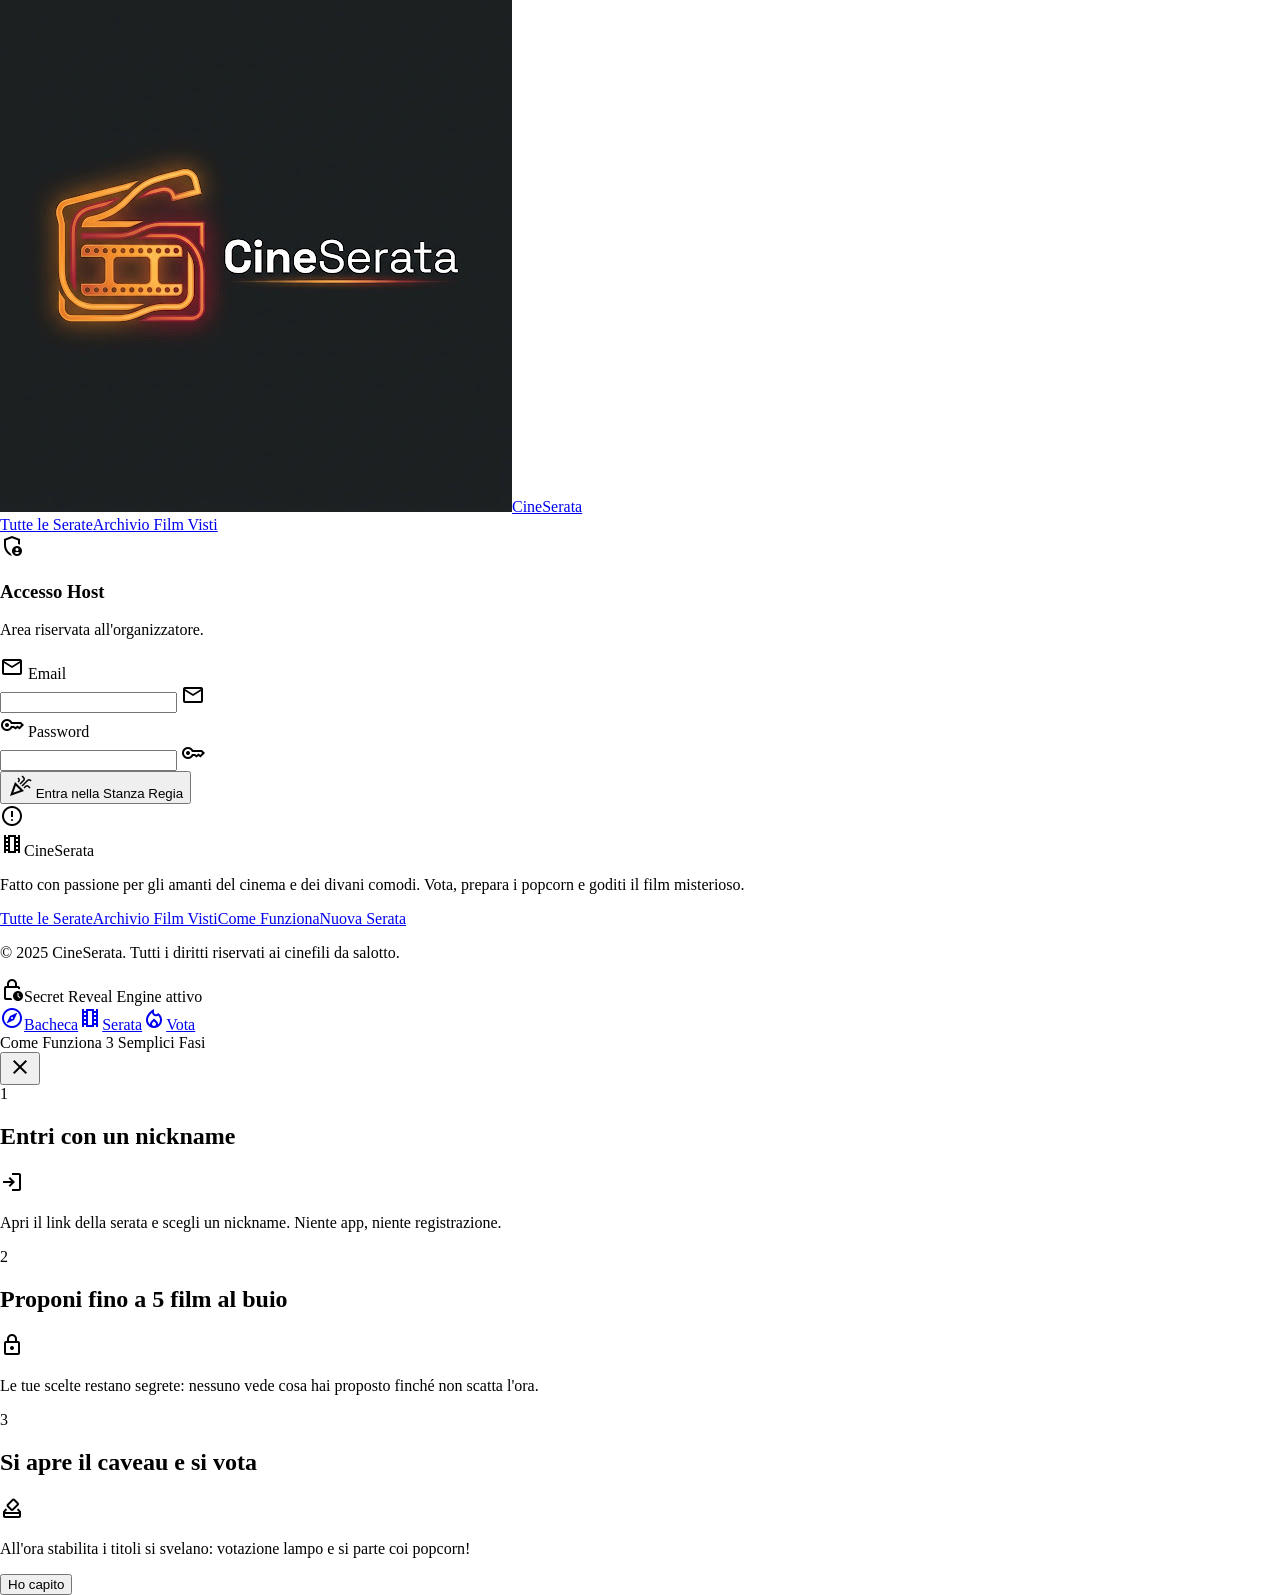
==== commit a4a8ebb2: "Ridisegna la Bacheca: CTA personalizzato, card riordinata, stati di caricamento/errore Home: hero ri" ====
--- a/admin.html
+++ b/admin.html
@@ -15,7 +15,7 @@
 <title>CineSerata — Organizza Serata</title>
 </head>
 <body class="bg-surface font-body-md text-on-surface antialiased selection:bg-primary-container selection:text-on-primary-container">
-<header class="fixed top-0 left-0 w-full z-50 bg-surface-container-lowest/90 backdrop-blur-xl shadow-[0_1px_8px_rgba(0,0,0,0.5)]"><div id="top-ticker" class="w-full bg-surface-container-low/95 px-gutter py-space-xs" hidden><div class="max-w-7xl mx-auto flex items-center justify-between font-label-sm text-label-sm"><div class="flex items-center gap-space-sm overflow-hidden text-ellipsis whitespace-nowrap"><span class="flex h-2 w-2 rounded-full bg-secondary-container animate-pulse"></span><span class="text-on-surface font-medium">🍿 Prossima serata: <strong id="ticker-title" class="text-primary font-semibold">CineSerata</strong></span><span class="hidden sm:inline text-on-surface-variant">•</span><span id="ticker-eta" class="hidden sm:inline text-tertiary font-medium"></span></div><a id="ticker-link" class="hidden md:inline-flex items-center gap-space-xs text-primary hover:text-primary-fixed-dim transition-colors" href="index.html"><span class="">Entra nel salotto</span><span class="material-symbols-outlined text-[14px]">arrow_forward</span></a></div></div><div class="h-20 max-w-7xl mx-auto px-gutter flex items-center justify-between gap-space-md"><div class="flex items-center gap-space-xl"><a class="flex items-center gap-space-sm group" href="index.html"><img alt="CineSerata Logo" class="h-8 w-auto object-contain" src="assets/img/logo.png"><span class="font-headline-md text-headline-md text-on-surface tracking-tight group-hover:text-primary transition-colors">CineSerata</span></a><nav class="hidden lg:flex items-center gap-space-md" data-active-classes="bg-surface-container-high text-primary font-semibold rounded-lg px-space-md py-space-xs"><a class="text-on-surface-variant hover:text-on-surface font-label-lg text-label-lg px-space-md py-space-xs transition-colors" data-nav="serate" href="event.html">Tutte le Serate</a><a class="text-on-surface-variant hover:text-on-surface font-label-lg text-label-lg px-space-md py-space-xs transition-colors" data-nav="archivio" href="event.html?filter=completed">Archivio Film Visti</a></nav></div><div class="flex items-center gap-space-md"><a class="inline-flex items-center gap-space-xs px-space-lg py-space-sm bg-primary-container text-on-primary-container hover:bg-surface-tint hover:text-on-primary-fixed font-label-lg text-label-lg font-bold rounded-xl shadow-[0_0_20px_rgba(245,158,11,0.35)] hover:shadow-[0_0_28px_rgba(245,158,11,0.55)] transition-all duration-200 transform hover:-translate-y-0.5" data-nav="organizza" href="admin.html"><span class="material-symbols-outlined text-[20px]">movie</span><span class="">Organizza Serata</span></a><div id="user-chip" class="flex items-center gap-space-sm pl-space-xs" hidden><div class="w-8 h-8 rounded-full bg-surface-container-high ring-2 ring-primary/40 flex items-center justify-center text-primary shadow-sm"><span class="material-symbols-outlined text-[18px]">movie_filter</span></div><div class="hidden sm:flex flex-col"><span id="user-chip-name" class="font-label-sm text-label-sm text-on-surface leading-tight"></span><span id="user-chip-role" class="font-label-sm text-[10px] text-primary leading-tight font-bold tracking-wider uppercase">Host</span></div></div></div></div></header>
+<header class="fixed top-0 left-0 w-full z-50 bg-surface-container-lowest/90 backdrop-blur-xl shadow-[0_1px_8px_rgba(0,0,0,0.5)]"><div id="top-ticker" class="w-full bg-surface-container-low/95 px-gutter py-space-xs" hidden><div class="max-w-7xl mx-auto flex items-center justify-between font-label-sm text-label-sm"><div class="flex items-center gap-space-sm overflow-hidden text-ellipsis whitespace-nowrap"><span id="ticker-dot" class="flex h-2 w-2 rounded-full bg-primary"></span><span class="text-on-surface font-medium">🍿 Prossima serata: <strong id="ticker-title" class="text-primary font-semibold">CineSerata</strong></span><span class="hidden sm:inline text-on-surface-variant">•</span><span id="ticker-eta" class="hidden sm:inline text-tertiary font-medium"></span></div><a id="ticker-link" class="hidden md:inline-flex items-center gap-space-xs text-primary hover:text-primary-fixed-dim transition-colors" href="index.html"><span class="">Entra nel salotto</span><span class="material-symbols-outlined text-[14px]">arrow_forward</span></a></div></div><div class="h-20 max-w-7xl mx-auto px-gutter flex items-center justify-between gap-space-md"><div class="flex items-center gap-space-xl"><a class="flex items-center gap-space-sm group" href="index.html"><img alt="CineSerata Logo" class="h-8 w-auto object-contain" src="assets/img/logo.png"><span class="font-headline-md text-headline-md text-on-surface tracking-tight group-hover:text-primary transition-colors">CineSerata</span></a><nav class="hidden lg:flex items-center gap-space-md" data-active-classes="bg-surface-container-high text-primary font-semibold rounded-lg px-space-md py-space-xs"><a class="text-on-surface-variant hover:text-on-surface font-label-lg text-label-lg px-space-md py-space-xs transition-colors" data-nav="serate" href="event.html">Tutte le Serate</a><a class="text-on-surface-variant hover:text-on-surface font-label-lg text-label-lg px-space-md py-space-xs transition-colors" data-nav="archivio" href="event.html?filter=completed">Archivio Film Visti</a></nav></div><div class="flex items-center gap-space-md"><a id="header-organizza" class="inline-flex items-center gap-space-xs px-space-md py-space-xs text-on-surface-variant hover:text-on-surface font-label-lg text-label-lg transition-colors" data-nav="organizza" href="admin.html" hidden><span class="material-symbols-outlined text-[20px]">movie</span><span class="">Organizza</span></a><div id="user-chip" class="flex items-center gap-space-sm pl-space-xs" hidden><div class="w-8 h-8 rounded-full bg-surface-container-high ring-2 ring-primary/40 flex items-center justify-center text-primary shadow-sm"><span class="material-symbols-outlined text-[18px]">movie_filter</span></div><div class="hidden sm:flex flex-col"><span id="user-chip-name" class="font-label-sm text-label-sm text-on-surface leading-tight"></span><span id="user-chip-role" class="font-label-sm text-[10px] text-primary leading-tight font-bold tracking-wider uppercase">Host</span></div></div></div></div></header>
 <main class="w-full pt-28 bg-surface">
 <div class="flex flex-col w-full">
 <section id="login-section" class="max-w-md mx-auto w-full px-gutter py-space-xl">
@@ -456,7 +456,7 @@
 </div>
 </main>
 <footer class="w-full bg-surface-container-lowest mt-space-xl shadow-[0_-1px_12px_rgba(0,0,0,0.6)]"><div class="max-w-7xl mx-auto px-gutter py-space-xl"><div class="grid grid-cols-1 md:grid-cols-12 gap-space-lg items-center justify-between pb-space-lg"><div class="md:col-span-6 flex flex-col gap-space-xs"><div class="flex items-center gap-space-sm"><span class="material-symbols-outlined text-primary text-[22px]">local_movies</span><span class="font-headline-sm text-headline-sm text-on-surface tracking-tight">CineSerata</span></div><p class="font-body-sm text-body-sm text-on-surface-variant max-w-md">Fatto con passione per gli amanti del cinema e dei divani comodi. Vota, prepara i popcorn e goditi il film misterioso.</p></div><div class="md:col-span-6 flex flex-wrap md:justify-end gap-space-lg"><nav class="flex flex-wrap items-center gap-space-lg font-label-md text-label-md" data-active-classes="text-primary font-semibold"><a class="text-on-surface-variant hover:text-on-surface transition-colors" data-nav="serate" href="event.html">Tutte le Serate</a><a class="text-on-surface-variant hover:text-on-surface transition-colors" data-nav="archivio" href="event.html?filter=completed">Archivio Film Visti</a><a class="text-on-surface-variant hover:text-on-surface transition-colors" href="#" data-open-modal="come-funziona">Come Funziona</a><a class="text-on-surface-variant hover:text-on-surface transition-colors" data-nav="organizza" href="admin.html">Nuova Serata</a></nav></div></div><div class="pt-space-md flex flex-col sm:flex-row items-center justify-between gap-space-sm font-label-sm text-label-sm text-on-surface-variant"><p class="">© <span id="footer-year">2025</span> CineSerata. Tutti i diritti riservati ai cinefili da salotto.</p><div class="flex items-center gap-space-md"><span class="inline-flex items-center gap-space-xs text-primary"><span class="material-symbols-outlined text-[16px]">lock_clock</span><span class="">Secret Reveal Engine attivo</span></span></div></div></div></footer>
-<nav id="mobile-nav" class="lg:hidden fixed bottom-0 w-full z-50 pb-safe bg-surface-container-lowest/85 backdrop-blur-xl shadow-[0_-4px_24px_rgba(0,0,0,0.5)]" data-active-classes="text-primary"><div class="flex items-center justify-around h-16 px-space-xs"><a class="group flex flex-col items-center justify-center min-w-[64px] min-h-[44px] py-space-xs text-on-surface-variant transition-colors" data-nav="serate" href="index.html"><span class="material-symbols-outlined text-[24px] group-hover:text-primary transition-colors">explore</span><span class="font-label-sm text-label-sm mt-0.5">Bacheca</span></a><a class="group flex flex-col items-center justify-center min-w-[64px] min-h-[44px] py-space-xs text-on-surface-variant transition-colors" id="mobile-nav-serata" data-nav="serata" href="event.html"><span class="material-symbols-outlined text-[24px] group-hover:text-primary transition-colors">theaters</span><span class="font-label-sm text-label-sm mt-0.5">Serata</span></a><a class="group flex flex-col items-center justify-center min-w-[64px] min-h-[44px] py-space-xs text-on-surface-variant transition-colors" id="mobile-nav-vota" data-nav="vota" href="event.html"><span class="material-symbols-outlined text-[24px] group-hover:text-primary transition-colors">local_fire_department</span><span class="font-label-sm text-label-sm mt-0.5">Vota</span></a><a class="group flex flex-col items-center justify-center min-w-[64px] min-h-[44px] py-space-xs text-on-surface-variant transition-colors" data-nav="organizza" href="admin.html"><span class="material-symbols-outlined text-[24px] group-hover:text-primary transition-colors">add_circle</span><span class="font-label-sm text-label-sm mt-0.5">Organizza</span></a></div></nav>
+<nav id="mobile-nav" class="lg:hidden fixed bottom-0 w-full z-50 pb-safe bg-surface-container-lowest/85 backdrop-blur-xl shadow-[0_-4px_24px_rgba(0,0,0,0.5)]" data-active-classes="text-primary"><div class="flex items-center justify-around h-16 px-space-xs"><a class="group flex flex-col items-center justify-center min-w-[64px] min-h-[44px] py-space-xs text-on-surface-variant transition-colors" data-nav="bacheca" href="index.html"><span class="material-symbols-outlined text-[24px] group-hover:text-primary transition-colors">explore</span><span class="font-label-sm text-label-sm mt-0.5">Bacheca</span></a><a class="group flex flex-col items-center justify-center min-w-[64px] min-h-[44px] py-space-xs text-on-surface-variant transition-colors" id="mobile-nav-serata" data-nav="serata" href="event.html"><span class="material-symbols-outlined text-[24px] group-hover:text-primary transition-colors">theaters</span><span class="font-label-sm text-label-sm mt-0.5">Serata</span></a><a class="group flex flex-col items-center justify-center min-w-[64px] min-h-[44px] py-space-xs text-on-surface-variant transition-colors" id="mobile-nav-vota" data-nav="vota" href="event.html"><span class="material-symbols-outlined text-[24px] group-hover:text-primary transition-colors">local_fire_department</span><span class="font-label-sm text-label-sm mt-0.5">Vota</span></a><a class="group flex flex-col items-center justify-center min-w-[64px] min-h-[44px] py-space-xs text-on-surface-variant transition-colors" id="mobile-nav-organizza" data-nav="organizza" href="admin.html" hidden><span class="material-symbols-outlined text-[24px] group-hover:text-primary transition-colors">add_circle</span><span class="font-label-sm text-label-sm mt-0.5">Organizza</span></a></div></nav>
 <div id="come-funziona-modal" class="hidden fixed inset-0 z-50 flex items-center justify-center bg-surface-container-lowest/80 backdrop-blur-md p-gutter" role="dialog" aria-modal="true" aria-labelledby="come-funziona-modal-title">
 <div class="relative w-full max-w-lg max-h-[85vh] overflow-y-auto bg-surface-container-low rounded-2xl shadow-2xl p-space-lg">
 <div class="flex items-center justify-between pb-space-sm">
@@ -464,7 +464,7 @@
 <span id="come-funziona-modal-title" class="font-headline-sm text-headline-sm text-on-surface">Come Funziona</span>
 <span class="font-label-sm text-label-sm px-space-sm py-space-xs bg-primary/10 text-primary rounded-full font-bold">3 Semplici Fasi</span>
 </div>
-<button class="text-on-surface-variant hover:text-on-surface" id="come-funziona-close" type="button" aria-label="Chiudi">
+<button class="inline-flex items-center justify-center w-11 h-11 -mr-space-sm text-on-surface-variant hover:text-on-surface" id="come-funziona-close" type="button" aria-label="Chiudi">
 <span class="material-symbols-outlined">close</span>
 </button>
 </div>
@@ -475,10 +475,10 @@
               </div>
 <div class="flex flex-col gap-space-xs min-w-0">
 <div class="flex items-center gap-space-xs">
-<h2 class="font-headline-sm text-base text-on-surface">L'Host lancia il Tema</h2>
-<span class="material-symbols-outlined text-primary text-[18px]">add_circle</span>
-</div>
-<p class="font-body-sm text-body-sm text-on-surface-variant">Scegli data, orario, genere e condividi il link su WhatsApp o Telegram. Nessuna app da installare.</p>
+<h2 class="font-headline-sm text-base text-on-surface">Entri con un nickname</h2>
+<span class="material-symbols-outlined text-primary text-[18px]">login</span>
+</div>
+<p class="font-body-sm text-body-sm text-on-surface-variant">Apri il link della serata e scegli un nickname. Niente app, niente registrazione.</p>
 </div>
 </div>
 <div class="flex items-start gap-space-md p-space-md bg-surface-container rounded-lg shadow-sm group hover:bg-surface-container-high transition-colors">
@@ -487,10 +487,10 @@
               </div>
 <div class="flex flex-col gap-space-xs min-w-0">
 <div class="flex items-center gap-space-xs">
-<h2 class="font-headline-sm text-base text-on-surface">Proposte al Buio nel Caveau</h2>
+<h2 class="font-headline-sm text-base text-on-surface">Proponi fino a 5 film al buio</h2>
 <span class="material-symbols-outlined text-tertiary text-[18px]">lock</span>
 </div>
-<p class="font-body-sm text-body-sm text-on-surface-variant">Ciascuno inserisce fino a 5 nomination segrete. Nessuno sa chi ha proposto cosa finché non scatta l'ora.</p>
+<p class="font-body-sm text-body-sm text-on-surface-variant">Le tue scelte restano segrete: nessuno vede cosa hai proposto finché non scatta l'ora.</p>
 </div>
 </div>
 <div class="flex items-start gap-space-md p-space-md bg-surface-container rounded-lg shadow-sm group hover:bg-surface-container-high transition-colors">
@@ -499,19 +499,15 @@
               </div>
 <div class="flex flex-col gap-space-xs min-w-0">
 <div class="flex items-center gap-space-xs">
-<h2 class="font-headline-sm text-base text-on-surface">Sblocco &amp; Voto Corale</h2>
+<h2 class="font-headline-sm text-base text-on-surface">Si apre il caveau e si vota</h2>
 <span class="material-symbols-outlined text-secondary text-[18px]">how_to_vote</span>
 </div>
-<p class="font-body-sm text-body-sm text-on-surface-variant">Allo scoccare dell'orario il caveau si apre: votazione lampo a turni veloci e si parte coi popcorn!</p>
-</div>
-</div>
-</div>
-<div class="flex flex-col sm:flex-row sm:items-center justify-between gap-space-sm pt-space-md mt-space-md border-t border-outline-variant/20">
-<label class="inline-flex items-center gap-space-xs font-label-sm text-label-sm text-on-surface-variant">
-<input class="w-4 h-4 rounded accent-primary" id="come-funziona-dont-show" type="checkbox">
-<span class="">Non mostrare più questo messaggio</span>
-</label>
-<button class="px-space-lg py-space-sm bg-primary-container hover:bg-surface-tint text-on-primary-container font-label-md text-label-md font-bold rounded-xl transition-all" id="come-funziona-ok" type="button">Ho capito</button>
+<p class="font-body-sm text-body-sm text-on-surface-variant">All'ora stabilita i titoli si svelano: votazione lampo e si parte coi popcorn!</p>
+</div>
+</div>
+</div>
+<div class="flex justify-end pt-space-md mt-space-md border-t border-outline-variant/20">
+<button class="min-h-[44px] px-space-lg py-space-sm bg-primary-container hover:bg-surface-tint text-on-primary-container font-label-md text-label-md font-bold rounded-xl transition-all" id="come-funziona-ok" type="button">Ho capito</button>
 </div>
 </div>
 </div>
--- a/css/style.css
+++ b/css/style.css
@@ -9,6 +9,22 @@
 }
 .animate-fade-in { animation: fade-in 0.25s ease-out both; }
 
+@media (prefers-reduced-motion: reduce) {
+  *, *::before, *::after {
+    animation-duration: 0.01ms !important;
+    animation-iteration-count: 1 !important;
+    transition-duration: 0.01ms !important;
+  }
+}
+
+/* sblocco del caveau: una sola volta, al passaggio a live */
+@keyframes unlock-pop {
+  0% { transform: scale(1); }
+  40% { transform: scale(1.18) rotate(-6deg); }
+  100% { transform: scale(1) rotate(0); }
+}
+.unlock-pop { animation: unlock-pop 0.7s cubic-bezier(0.16, 1, 0.3, 1) 1 both; }
+
 /* spazio per la bottom nav mobile */
 @media (max-width: 1023px) {
   body { padding-bottom: 4rem; }
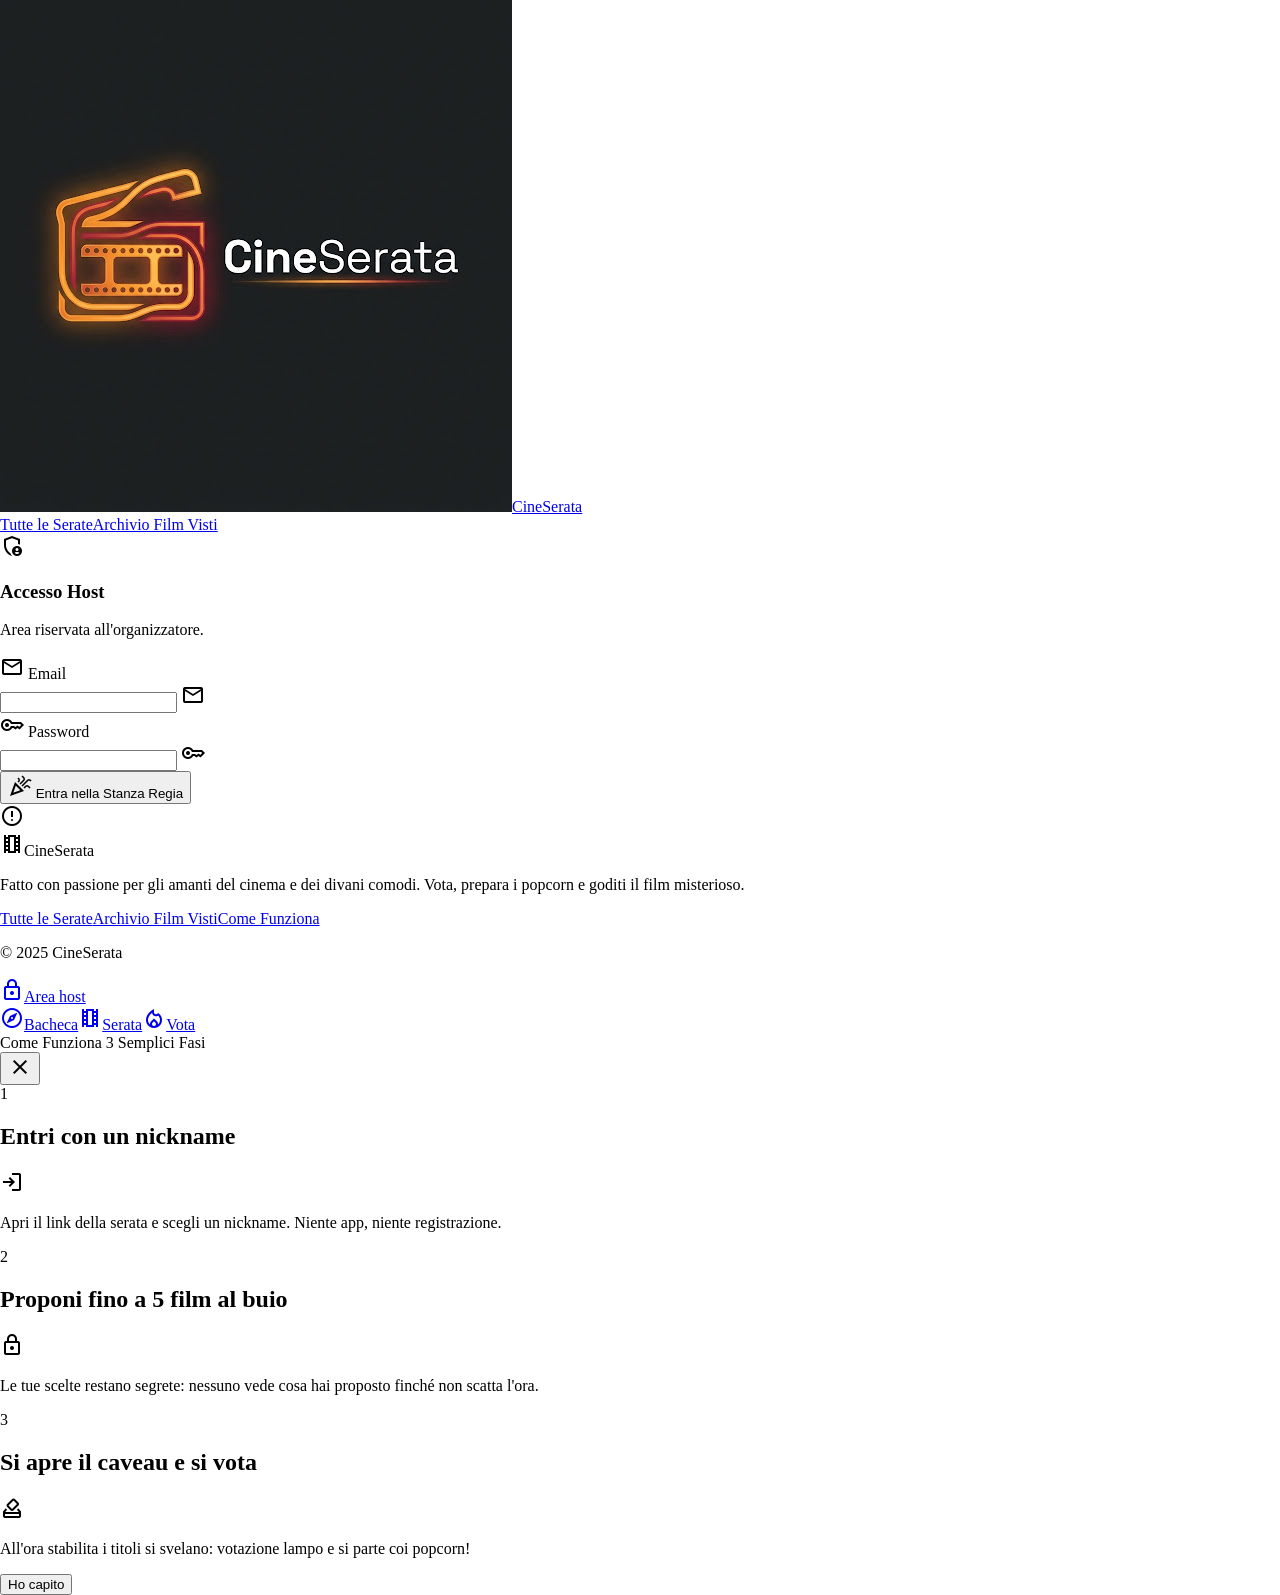
==== commit 891360ed: "Bacheca: cover sfocata finche' il caveau e' sigillato, errore partecipanti, area host Caveau con pan" ====
--- a/admin.html
+++ b/admin.html
@@ -455,7 +455,7 @@
 </div>
 </div>
 </main>
-<footer class="w-full bg-surface-container-lowest mt-space-xl shadow-[0_-1px_12px_rgba(0,0,0,0.6)]"><div class="max-w-7xl mx-auto px-gutter py-space-xl"><div class="grid grid-cols-1 md:grid-cols-12 gap-space-lg items-center justify-between pb-space-lg"><div class="md:col-span-6 flex flex-col gap-space-xs"><div class="flex items-center gap-space-sm"><span class="material-symbols-outlined text-primary text-[22px]">local_movies</span><span class="font-headline-sm text-headline-sm text-on-surface tracking-tight">CineSerata</span></div><p class="font-body-sm text-body-sm text-on-surface-variant max-w-md">Fatto con passione per gli amanti del cinema e dei divani comodi. Vota, prepara i popcorn e goditi il film misterioso.</p></div><div class="md:col-span-6 flex flex-wrap md:justify-end gap-space-lg"><nav class="flex flex-wrap items-center gap-space-lg font-label-md text-label-md" data-active-classes="text-primary font-semibold"><a class="text-on-surface-variant hover:text-on-surface transition-colors" data-nav="serate" href="event.html">Tutte le Serate</a><a class="text-on-surface-variant hover:text-on-surface transition-colors" data-nav="archivio" href="event.html?filter=completed">Archivio Film Visti</a><a class="text-on-surface-variant hover:text-on-surface transition-colors" href="#" data-open-modal="come-funziona">Come Funziona</a><a class="text-on-surface-variant hover:text-on-surface transition-colors" data-nav="organizza" href="admin.html">Nuova Serata</a></nav></div></div><div class="pt-space-md flex flex-col sm:flex-row items-center justify-between gap-space-sm font-label-sm text-label-sm text-on-surface-variant"><p class="">© <span id="footer-year">2025</span> CineSerata. Tutti i diritti riservati ai cinefili da salotto.</p><div class="flex items-center gap-space-md"><span class="inline-flex items-center gap-space-xs text-primary"><span class="material-symbols-outlined text-[16px]">lock_clock</span><span class="">Secret Reveal Engine attivo</span></span></div></div></div></footer>
+<footer class="w-full bg-surface-container-lowest mt-space-xl shadow-[0_-1px_12px_rgba(0,0,0,0.6)]"><div class="max-w-7xl mx-auto px-gutter py-space-xl"><div class="grid grid-cols-1 md:grid-cols-12 gap-space-lg items-center justify-between pb-space-lg"><div class="md:col-span-6 flex flex-col gap-space-xs"><div class="flex items-center gap-space-sm"><span class="material-symbols-outlined text-primary text-[22px]">local_movies</span><span class="font-headline-sm text-headline-sm text-on-surface tracking-tight">CineSerata</span></div><p class="hidden md:block font-body-sm text-body-sm text-on-surface-variant max-w-md">Fatto con passione per gli amanti del cinema e dei divani comodi. Vota, prepara i popcorn e goditi il film misterioso.</p></div><div class="md:col-span-6 flex flex-wrap md:justify-end gap-space-lg"><nav class="flex flex-wrap items-center gap-space-lg font-label-md text-label-md" data-active-classes="text-primary font-semibold"><a class="text-on-surface-variant hover:text-on-surface transition-colors" data-nav="serate" href="event.html">Tutte le Serate</a><a class="text-on-surface-variant hover:text-on-surface transition-colors" data-nav="archivio" href="event.html?filter=completed">Archivio Film Visti</a><a class="text-on-surface-variant hover:text-on-surface transition-colors" href="#" data-open-modal="come-funziona">Come Funziona</a><a id="footer-organizza" class="text-on-surface-variant hover:text-on-surface transition-colors" data-nav="organizza" href="admin.html" hidden>Nuova Serata</a></nav></div></div><div class="pt-space-md flex flex-col sm:flex-row items-center justify-between gap-space-sm font-label-sm text-label-sm text-on-surface-variant"><p class="">© <span id="footer-year">2025</span> CineSerata</p><a id="footer-area-host" class="inline-flex items-center gap-space-xs min-h-[44px] text-on-surface-variant/70 hover:text-on-surface transition-colors" href="admin.html"><span class="material-symbols-outlined text-[16px]">lock</span><span class="">Area host</span></a></div></div></footer>
 <nav id="mobile-nav" class="lg:hidden fixed bottom-0 w-full z-50 pb-safe bg-surface-container-lowest/85 backdrop-blur-xl shadow-[0_-4px_24px_rgba(0,0,0,0.5)]" data-active-classes="text-primary"><div class="flex items-center justify-around h-16 px-space-xs"><a class="group flex flex-col items-center justify-center min-w-[64px] min-h-[44px] py-space-xs text-on-surface-variant transition-colors" data-nav="bacheca" href="index.html"><span class="material-symbols-outlined text-[24px] group-hover:text-primary transition-colors">explore</span><span class="font-label-sm text-label-sm mt-0.5">Bacheca</span></a><a class="group flex flex-col items-center justify-center min-w-[64px] min-h-[44px] py-space-xs text-on-surface-variant transition-colors" id="mobile-nav-serata" data-nav="serata" href="event.html"><span class="material-symbols-outlined text-[24px] group-hover:text-primary transition-colors">theaters</span><span class="font-label-sm text-label-sm mt-0.5">Serata</span></a><a class="group flex flex-col items-center justify-center min-w-[64px] min-h-[44px] py-space-xs text-on-surface-variant transition-colors" id="mobile-nav-vota" data-nav="vota" href="event.html"><span class="material-symbols-outlined text-[24px] group-hover:text-primary transition-colors">local_fire_department</span><span class="font-label-sm text-label-sm mt-0.5">Vota</span></a><a class="group flex flex-col items-center justify-center min-w-[64px] min-h-[44px] py-space-xs text-on-surface-variant transition-colors" id="mobile-nav-organizza" data-nav="organizza" href="admin.html" hidden><span class="material-symbols-outlined text-[24px] group-hover:text-primary transition-colors">add_circle</span><span class="font-label-sm text-label-sm mt-0.5">Organizza</span></a></div></nav>
 <div id="come-funziona-modal" class="hidden fixed inset-0 z-50 flex items-center justify-center bg-surface-container-lowest/80 backdrop-blur-md p-gutter" role="dialog" aria-modal="true" aria-labelledby="come-funziona-modal-title">
 <div class="relative w-full max-w-lg max-h-[85vh] overflow-y-auto bg-surface-container-low rounded-2xl shadow-2xl p-space-lg">
--- a/css/style.css
+++ b/css/style.css
@@ -25,6 +25,13 @@
 }
 .unlock-pop { animation: unlock-pop 0.7s cubic-bezier(0.16, 1, 0.3, 1) 1 both; }
 
+/* sblocco del caveau: un anello ambra che si espande, una sola volta */
+@keyframes unlock-flash {
+  0% { box-shadow: 0 0 0 0 rgba(245, 158, 11, 0.55); }
+  100% { box-shadow: 0 0 0 28px rgba(245, 158, 11, 0); }
+}
+.unlock-flash { animation: unlock-flash 1.1s cubic-bezier(0.16, 1, 0.3, 1) 1 both; }
+
 /* spazio per la bottom nav mobile */
 @media (max-width: 1023px) {
   body { padding-bottom: 4rem; }
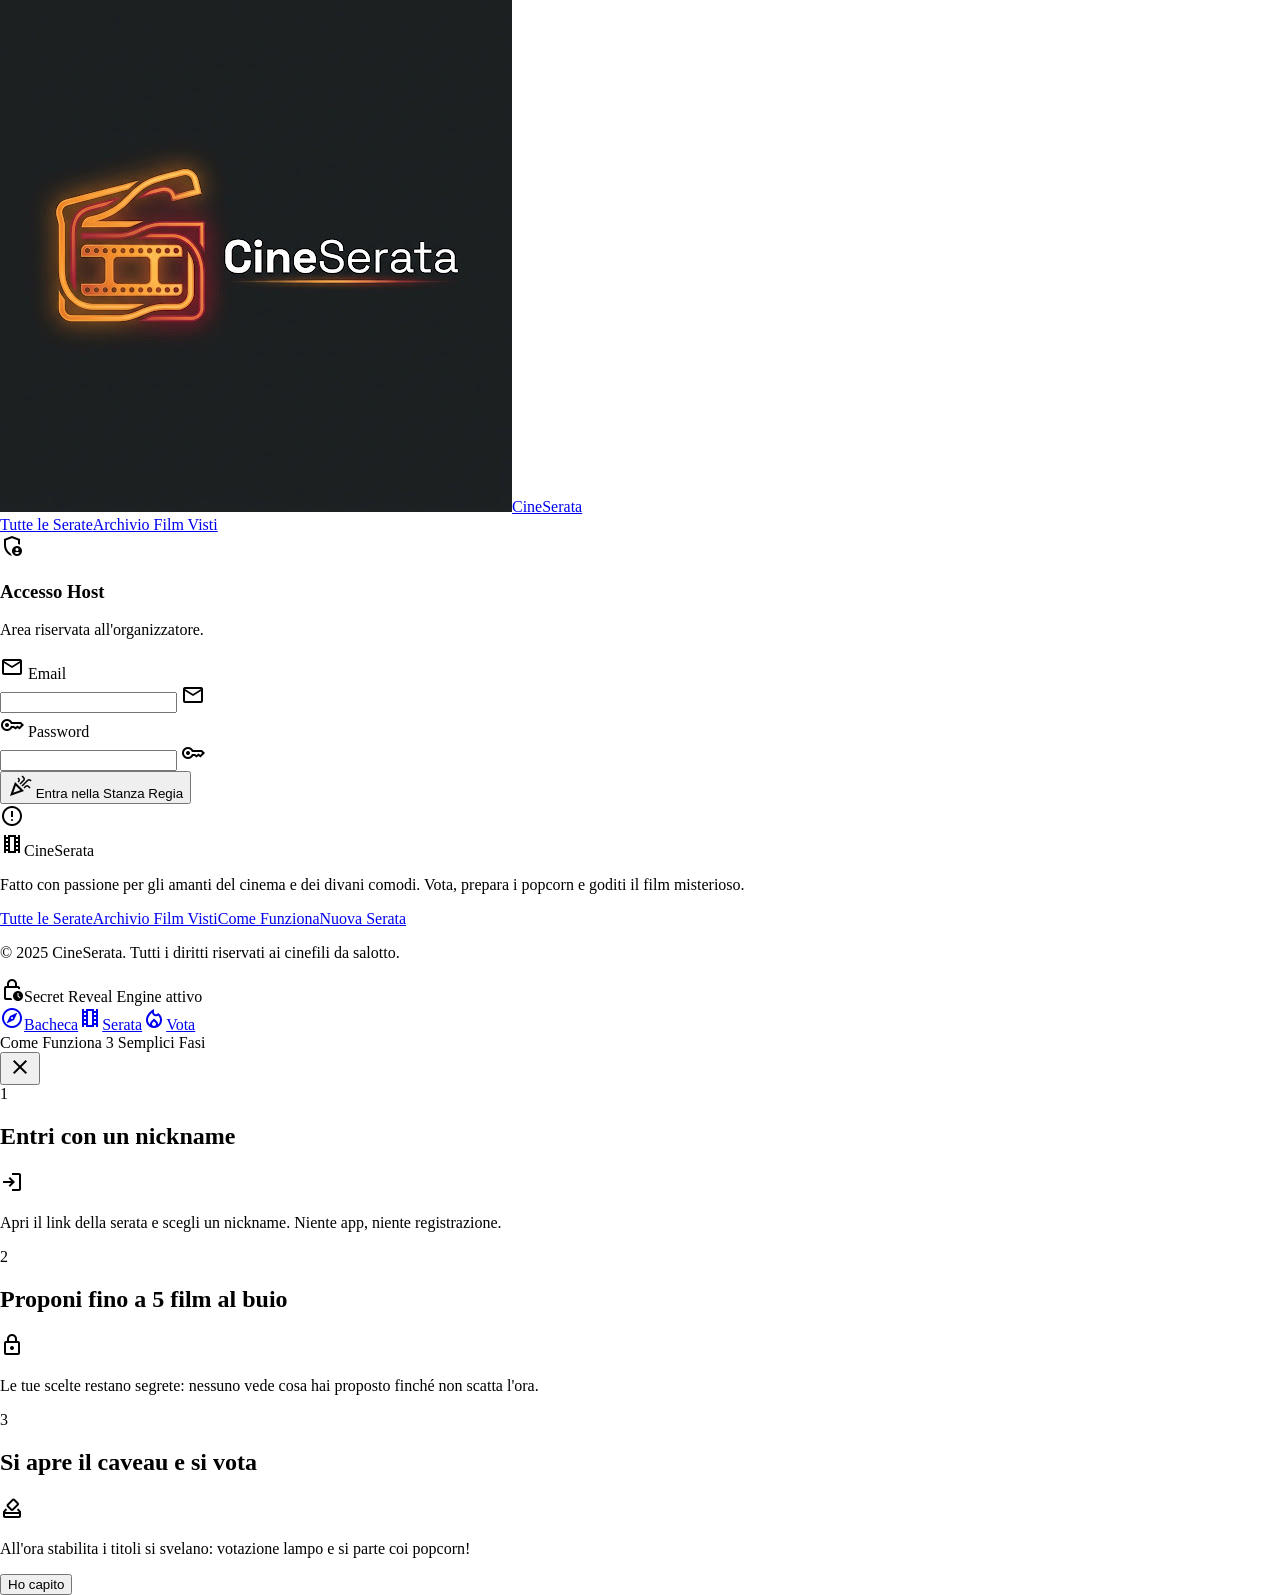
==== commit 9dd9d683: "Admin: scegli la copertina tra le immagini di background_img/ Galleria di miniature nel pannello Org" ====
--- a/admin.html
+++ b/admin.html
@@ -157,7 +157,7 @@
 <button class="chip-item px-space-md py-space-xs rounded-full font-label-md text-label-md text-on-surface-variant bg-surface-container-high hover:bg-surface-bright transition-all" data-cat="Azione" type="button">
                   💥 Azione
                 </button>
-</div><div class="flex flex-col gap-space-sm pt-space-sm"><div class="flex items-center justify-between"><label class="font-label-md text-label-md text-on-surface font-semibold flex items-center gap-2"><span class="material-symbols-outlined text-[18px] text-primary">image</span><span class="">Immagine di Sfondo / Copertina Serata</span></label><span class="font-label-sm text-label-sm text-primary bg-surface-container-high px-space-sm py-0.5 rounded-full">Consigliato per l'header</span></div><div class="p-space-md rounded-xl bg-surface-container-lowest border-0 shadow-inner flex flex-col sm:flex-row items-center gap-space-md justify-between"><div class="flex items-center gap-space-sm w-full sm:w-auto"><div class="relative w-28 h-16 rounded-lg overflow-hidden bg-surface-container-high shrink-0 shadow-sm"><img id="cover-thumb-img" src="assets/img/cover-default.jpg" alt="Miniatura copertina" class="w-full h-full object-cover"><div class="absolute inset-0 bg-gradient-to-t from-surface-container-lowest/80 via-transparent to-transparent"></div><span class="absolute bottom-1 right-1 px-1 rounded bg-surface-container-lowest/90 text-[9px] font-label-sm text-primary font-bold">16:9</span></div><div class="flex flex-col gap-0.5 overflow-hidden"><div class="flex items-center gap-1.5"><span class="font-label-sm text-label-sm text-on-surface font-semibold truncate" id="cover-thumb-name">Copertina predefinita CineSerata</span></div></div></div></div><div class="flex flex-col gap-1.5"><label class="font-label-md text-label-md text-on-surface font-semibold flex items-center gap-1.5" for="event-cover-url"><span class="material-symbols-outlined text-[18px] text-primary">image</span><span class="">Indirizzo immagine (URL)</span></label><input class="w-full h-12 px-space-md rounded-xl bg-surface-container-lowest text-on-surface placeholder:text-outline/60 font-body-md text-body-md outline-none focus:ring-2 focus:ring-primary-container transition-all" id="event-cover-url" placeholder="https://… (lascia vuoto per la copertina predefinita)" type="text"></div></div>
+</div><div class="flex flex-col gap-space-sm pt-space-sm"><div class="flex items-center justify-between"><label class="font-label-md text-label-md text-on-surface font-semibold flex items-center gap-2"><span class="material-symbols-outlined text-[18px] text-primary">image</span><span class="">Immagine di Sfondo / Copertina Serata</span></label><span class="font-label-sm text-label-sm text-primary bg-surface-container-high px-space-sm py-0.5 rounded-full">Consigliato per l'header</span></div><div class="p-space-md rounded-xl bg-surface-container-lowest border-0 shadow-inner flex flex-col sm:flex-row items-center gap-space-md justify-between"><div class="flex items-center gap-space-sm w-full sm:w-auto"><div class="relative w-28 h-16 rounded-lg overflow-hidden bg-surface-container-high shrink-0 shadow-sm"><img id="cover-thumb-img" src="assets/img/cover-default.jpg" alt="Miniatura copertina" class="w-full h-full object-cover"><div class="absolute inset-0 bg-gradient-to-t from-surface-container-lowest/80 via-transparent to-transparent"></div><span class="absolute bottom-1 right-1 px-1 rounded bg-surface-container-lowest/90 text-[9px] font-label-sm text-primary font-bold">16:9</span></div><div class="flex flex-col gap-0.5 overflow-hidden"><div class="flex items-center gap-1.5"><span class="font-label-sm text-label-sm text-on-surface font-semibold truncate" id="cover-thumb-name">Copertina predefinita CineSerata</span></div></div></div></div><div class="flex flex-col gap-1.5"><label class="font-label-md text-label-md text-on-surface font-semibold flex items-center gap-1.5" for="event-cover-url"><span class="material-symbols-outlined text-[18px] text-primary">image</span><span class="">Indirizzo immagine (URL)</span></label><input class="w-full h-12 px-space-md rounded-xl bg-surface-container-lowest text-on-surface placeholder:text-outline/60 font-body-md text-body-md outline-none focus:ring-2 focus:ring-primary-container transition-all" id="event-cover-url" placeholder="https://… oppure scegli sotto (vuoto = copertina predefinita)" type="text"></div><div class="flex flex-col gap-1.5"><span class="font-label-md text-label-md text-on-surface font-semibold flex items-center gap-1.5"><span class="material-symbols-outlined text-[18px] text-primary">photo_library</span><span class="">Oppure scegli una copertina del sito</span></span><div id="cover-gallery" class="grid grid-cols-2 sm:grid-cols-3 gap-space-sm" role="group" aria-label="Copertine disponibili"></div><p id="cover-gallery-note" class="font-body-sm text-body-sm text-on-surface-variant"></p></div></div>
 </div>
 </div>
 <div class="p-space-lg rounded-2xl bg-surface-container shadow-md flex flex-col gap-space-md">
@@ -455,7 +455,7 @@
 </div>
 </div>
 </main>
-<footer class="w-full bg-surface-container-lowest mt-space-xl shadow-[0_-1px_12px_rgba(0,0,0,0.6)]"><div class="max-w-7xl mx-auto px-gutter py-space-xl"><div class="grid grid-cols-1 md:grid-cols-12 gap-space-lg items-center justify-between pb-space-lg"><div class="md:col-span-6 flex flex-col gap-space-xs"><div class="flex items-center gap-space-sm"><span class="material-symbols-outlined text-primary text-[22px]">local_movies</span><span class="font-headline-sm text-headline-sm text-on-surface tracking-tight">CineSerata</span></div><p class="hidden md:block font-body-sm text-body-sm text-on-surface-variant max-w-md">Fatto con passione per gli amanti del cinema e dei divani comodi. Vota, prepara i popcorn e goditi il film misterioso.</p></div><div class="md:col-span-6 flex flex-wrap md:justify-end gap-space-lg"><nav class="flex flex-wrap items-center gap-space-lg font-label-md text-label-md" data-active-classes="text-primary font-semibold"><a class="text-on-surface-variant hover:text-on-surface transition-colors" data-nav="serate" href="event.html">Tutte le Serate</a><a class="text-on-surface-variant hover:text-on-surface transition-colors" data-nav="archivio" href="event.html?filter=completed">Archivio Film Visti</a><a class="text-on-surface-variant hover:text-on-surface transition-colors" href="#" data-open-modal="come-funziona">Come Funziona</a><a id="footer-organizza" class="text-on-surface-variant hover:text-on-surface transition-colors" data-nav="organizza" href="admin.html" hidden>Nuova Serata</a></nav></div></div><div class="pt-space-md flex flex-col sm:flex-row items-center justify-between gap-space-sm font-label-sm text-label-sm text-on-surface-variant"><p class="">© <span id="footer-year">2025</span> CineSerata</p><a id="footer-area-host" class="inline-flex items-center gap-space-xs min-h-[44px] text-on-surface-variant/70 hover:text-on-surface transition-colors" href="admin.html"><span class="material-symbols-outlined text-[16px]">lock</span><span class="">Area host</span></a></div></div></footer>
+<footer class="w-full bg-surface-container-lowest mt-space-xl shadow-[0_-1px_12px_rgba(0,0,0,0.6)]"><div class="max-w-7xl mx-auto px-gutter py-space-xl"><div class="grid grid-cols-1 md:grid-cols-12 gap-space-lg items-center justify-between pb-space-lg"><div class="md:col-span-6 flex flex-col gap-space-xs"><div class="flex items-center gap-space-sm"><span class="material-symbols-outlined text-primary text-[22px]">local_movies</span><span class="font-headline-sm text-headline-sm text-on-surface tracking-tight">CineSerata</span></div><p class="font-body-sm text-body-sm text-on-surface-variant max-w-md">Fatto con passione per gli amanti del cinema e dei divani comodi. Vota, prepara i popcorn e goditi il film misterioso.</p></div><div class="md:col-span-6 flex flex-wrap md:justify-end gap-space-lg"><nav class="flex flex-wrap items-center gap-space-lg font-label-md text-label-md" data-active-classes="text-primary font-semibold"><a class="text-on-surface-variant hover:text-on-surface transition-colors" data-nav="serate" href="event.html">Tutte le Serate</a><a class="text-on-surface-variant hover:text-on-surface transition-colors" data-nav="archivio" href="event.html?filter=completed">Archivio Film Visti</a><a class="text-on-surface-variant hover:text-on-surface transition-colors" href="#" data-open-modal="come-funziona">Come Funziona</a><a class="text-on-surface-variant hover:text-on-surface transition-colors" data-nav="organizza" href="admin.html">Nuova Serata</a></nav></div></div><div class="pt-space-md flex flex-col sm:flex-row items-center justify-between gap-space-sm font-label-sm text-label-sm text-on-surface-variant"><p class="">© <span id="footer-year">2025</span> CineSerata. Tutti i diritti riservati ai cinefili da salotto.</p><div class="flex items-center gap-space-md"><span class="inline-flex items-center gap-space-xs text-primary"><span class="material-symbols-outlined text-[16px]">lock_clock</span><span class="">Secret Reveal Engine attivo</span></span></div></div></div></footer>
 <nav id="mobile-nav" class="lg:hidden fixed bottom-0 w-full z-50 pb-safe bg-surface-container-lowest/85 backdrop-blur-xl shadow-[0_-4px_24px_rgba(0,0,0,0.5)]" data-active-classes="text-primary"><div class="flex items-center justify-around h-16 px-space-xs"><a class="group flex flex-col items-center justify-center min-w-[64px] min-h-[44px] py-space-xs text-on-surface-variant transition-colors" data-nav="bacheca" href="index.html"><span class="material-symbols-outlined text-[24px] group-hover:text-primary transition-colors">explore</span><span class="font-label-sm text-label-sm mt-0.5">Bacheca</span></a><a class="group flex flex-col items-center justify-center min-w-[64px] min-h-[44px] py-space-xs text-on-surface-variant transition-colors" id="mobile-nav-serata" data-nav="serata" href="event.html"><span class="material-symbols-outlined text-[24px] group-hover:text-primary transition-colors">theaters</span><span class="font-label-sm text-label-sm mt-0.5">Serata</span></a><a class="group flex flex-col items-center justify-center min-w-[64px] min-h-[44px] py-space-xs text-on-surface-variant transition-colors" id="mobile-nav-vota" data-nav="vota" href="event.html"><span class="material-symbols-outlined text-[24px] group-hover:text-primary transition-colors">local_fire_department</span><span class="font-label-sm text-label-sm mt-0.5">Vota</span></a><a class="group flex flex-col items-center justify-center min-w-[64px] min-h-[44px] py-space-xs text-on-surface-variant transition-colors" id="mobile-nav-organizza" data-nav="organizza" href="admin.html" hidden><span class="material-symbols-outlined text-[24px] group-hover:text-primary transition-colors">add_circle</span><span class="font-label-sm text-label-sm mt-0.5">Organizza</span></a></div></nav>
 <div id="come-funziona-modal" class="hidden fixed inset-0 z-50 flex items-center justify-center bg-surface-container-lowest/80 backdrop-blur-md p-gutter" role="dialog" aria-modal="true" aria-labelledby="come-funziona-modal-title">
 <div class="relative w-full max-w-lg max-h-[85vh] overflow-y-auto bg-surface-container-low rounded-2xl shadow-2xl p-space-lg">
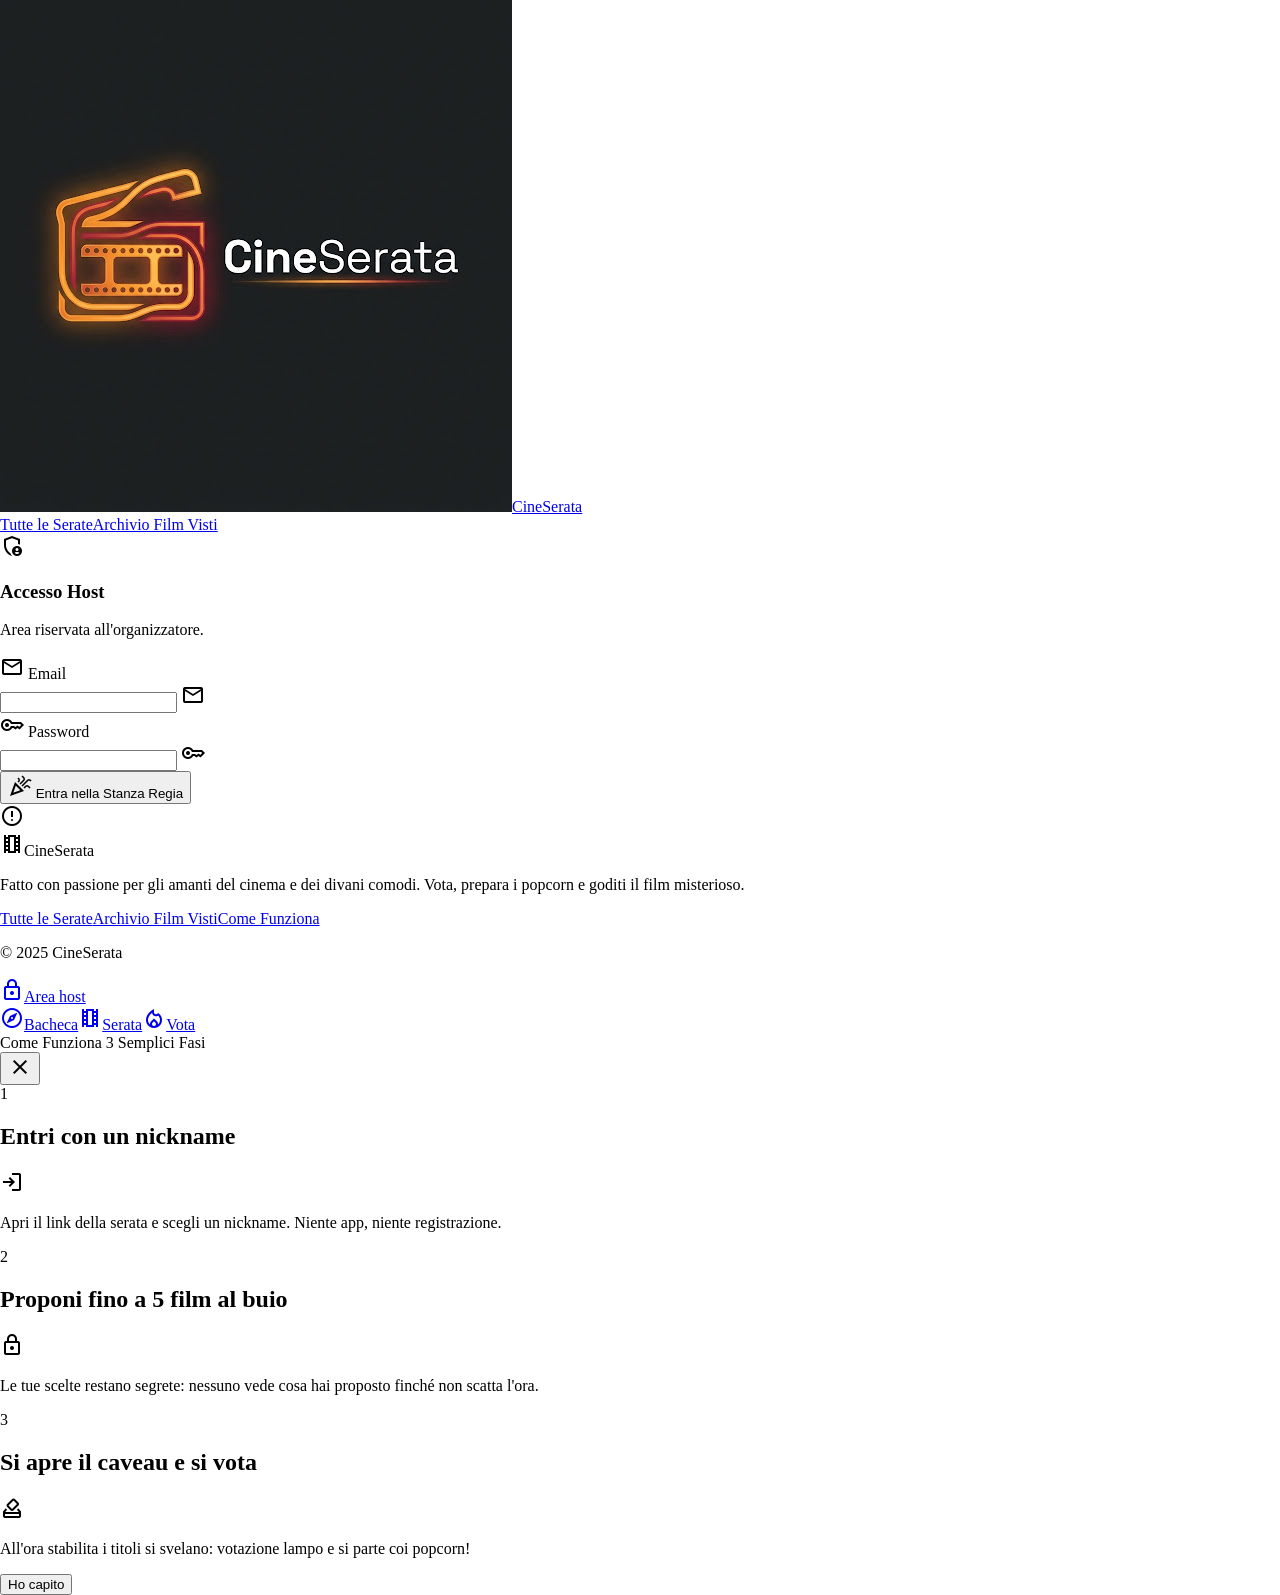
==== commit 6eea52e7: "Merge pull request #9 from matteonestola/claude/home-critique-3 Bacheca: cover sfocata finché il cav" ====
--- a/admin.html
+++ b/admin.html
@@ -157,7 +157,7 @@
 <button class="chip-item px-space-md py-space-xs rounded-full font-label-md text-label-md text-on-surface-variant bg-surface-container-high hover:bg-surface-bright transition-all" data-cat="Azione" type="button">
                   💥 Azione
                 </button>
-</div><div class="flex flex-col gap-space-sm pt-space-sm"><div class="flex items-center justify-between"><label class="font-label-md text-label-md text-on-surface font-semibold flex items-center gap-2"><span class="material-symbols-outlined text-[18px] text-primary">image</span><span class="">Immagine di Sfondo / Copertina Serata</span></label><span class="font-label-sm text-label-sm text-primary bg-surface-container-high px-space-sm py-0.5 rounded-full">Consigliato per l'header</span></div><div class="p-space-md rounded-xl bg-surface-container-lowest border-0 shadow-inner flex flex-col sm:flex-row items-center gap-space-md justify-between"><div class="flex items-center gap-space-sm w-full sm:w-auto"><div class="relative w-28 h-16 rounded-lg overflow-hidden bg-surface-container-high shrink-0 shadow-sm"><img id="cover-thumb-img" src="assets/img/cover-default.jpg" alt="Miniatura copertina" class="w-full h-full object-cover"><div class="absolute inset-0 bg-gradient-to-t from-surface-container-lowest/80 via-transparent to-transparent"></div><span class="absolute bottom-1 right-1 px-1 rounded bg-surface-container-lowest/90 text-[9px] font-label-sm text-primary font-bold">16:9</span></div><div class="flex flex-col gap-0.5 overflow-hidden"><div class="flex items-center gap-1.5"><span class="font-label-sm text-label-sm text-on-surface font-semibold truncate" id="cover-thumb-name">Copertina predefinita CineSerata</span></div></div></div></div><div class="flex flex-col gap-1.5"><label class="font-label-md text-label-md text-on-surface font-semibold flex items-center gap-1.5" for="event-cover-url"><span class="material-symbols-outlined text-[18px] text-primary">image</span><span class="">Indirizzo immagine (URL)</span></label><input class="w-full h-12 px-space-md rounded-xl bg-surface-container-lowest text-on-surface placeholder:text-outline/60 font-body-md text-body-md outline-none focus:ring-2 focus:ring-primary-container transition-all" id="event-cover-url" placeholder="https://… oppure scegli sotto (vuoto = copertina predefinita)" type="text"></div><div class="flex flex-col gap-1.5"><span class="font-label-md text-label-md text-on-surface font-semibold flex items-center gap-1.5"><span class="material-symbols-outlined text-[18px] text-primary">photo_library</span><span class="">Oppure scegli una copertina del sito</span></span><div id="cover-gallery" class="grid grid-cols-2 sm:grid-cols-3 gap-space-sm" role="group" aria-label="Copertine disponibili"></div><p id="cover-gallery-note" class="font-body-sm text-body-sm text-on-surface-variant"></p></div></div>
+</div><div class="flex flex-col gap-space-sm pt-space-sm"><div class="flex items-center justify-between"><label class="font-label-md text-label-md text-on-surface font-semibold flex items-center gap-2"><span class="material-symbols-outlined text-[18px] text-primary">image</span><span class="">Immagine di Sfondo / Copertina Serata</span></label><span class="font-label-sm text-label-sm text-primary bg-surface-container-high px-space-sm py-0.5 rounded-full">Consigliato per l'header</span></div><div class="p-space-md rounded-xl bg-surface-container-lowest border-0 shadow-inner flex flex-col sm:flex-row items-center gap-space-md justify-between"><div class="flex items-center gap-space-sm w-full sm:w-auto"><div class="relative w-28 h-16 rounded-lg overflow-hidden bg-surface-container-high shrink-0 shadow-sm"><img id="cover-thumb-img" src="assets/img/cover-default.jpg" alt="Miniatura copertina" class="w-full h-full object-cover"><div class="absolute inset-0 bg-gradient-to-t from-surface-container-lowest/80 via-transparent to-transparent"></div><span class="absolute bottom-1 right-1 px-1 rounded bg-surface-container-lowest/90 text-[9px] font-label-sm text-primary font-bold">16:9</span></div><div class="flex flex-col gap-0.5 overflow-hidden"><div class="flex items-center gap-1.5"><span class="font-label-sm text-label-sm text-on-surface font-semibold truncate" id="cover-thumb-name">Copertina predefinita CineSerata</span></div></div></div></div><div class="flex flex-col gap-1.5"><label class="font-label-md text-label-md text-on-surface font-semibold flex items-center gap-1.5" for="event-cover-url"><span class="material-symbols-outlined text-[18px] text-primary">image</span><span class="">Indirizzo immagine (URL)</span></label><input class="w-full h-12 px-space-md rounded-xl bg-surface-container-lowest text-on-surface placeholder:text-outline/60 font-body-md text-body-md outline-none focus:ring-2 focus:ring-primary-container transition-all" id="event-cover-url" placeholder="https://… (lascia vuoto per la copertina predefinita)" type="text"></div></div>
 </div>
 </div>
 <div class="p-space-lg rounded-2xl bg-surface-container shadow-md flex flex-col gap-space-md">
@@ -455,7 +455,7 @@
 </div>
 </div>
 </main>
-<footer class="w-full bg-surface-container-lowest mt-space-xl shadow-[0_-1px_12px_rgba(0,0,0,0.6)]"><div class="max-w-7xl mx-auto px-gutter py-space-xl"><div class="grid grid-cols-1 md:grid-cols-12 gap-space-lg items-center justify-between pb-space-lg"><div class="md:col-span-6 flex flex-col gap-space-xs"><div class="flex items-center gap-space-sm"><span class="material-symbols-outlined text-primary text-[22px]">local_movies</span><span class="font-headline-sm text-headline-sm text-on-surface tracking-tight">CineSerata</span></div><p class="font-body-sm text-body-sm text-on-surface-variant max-w-md">Fatto con passione per gli amanti del cinema e dei divani comodi. Vota, prepara i popcorn e goditi il film misterioso.</p></div><div class="md:col-span-6 flex flex-wrap md:justify-end gap-space-lg"><nav class="flex flex-wrap items-center gap-space-lg font-label-md text-label-md" data-active-classes="text-primary font-semibold"><a class="text-on-surface-variant hover:text-on-surface transition-colors" data-nav="serate" href="event.html">Tutte le Serate</a><a class="text-on-surface-variant hover:text-on-surface transition-colors" data-nav="archivio" href="event.html?filter=completed">Archivio Film Visti</a><a class="text-on-surface-variant hover:text-on-surface transition-colors" href="#" data-open-modal="come-funziona">Come Funziona</a><a class="text-on-surface-variant hover:text-on-surface transition-colors" data-nav="organizza" href="admin.html">Nuova Serata</a></nav></div></div><div class="pt-space-md flex flex-col sm:flex-row items-center justify-between gap-space-sm font-label-sm text-label-sm text-on-surface-variant"><p class="">© <span id="footer-year">2025</span> CineSerata. Tutti i diritti riservati ai cinefili da salotto.</p><div class="flex items-center gap-space-md"><span class="inline-flex items-center gap-space-xs text-primary"><span class="material-symbols-outlined text-[16px]">lock_clock</span><span class="">Secret Reveal Engine attivo</span></span></div></div></div></footer>
+<footer class="w-full bg-surface-container-lowest mt-space-xl shadow-[0_-1px_12px_rgba(0,0,0,0.6)]"><div class="max-w-7xl mx-auto px-gutter py-space-xl"><div class="grid grid-cols-1 md:grid-cols-12 gap-space-lg items-center justify-between pb-space-lg"><div class="md:col-span-6 flex flex-col gap-space-xs"><div class="flex items-center gap-space-sm"><span class="material-symbols-outlined text-primary text-[22px]">local_movies</span><span class="font-headline-sm text-headline-sm text-on-surface tracking-tight">CineSerata</span></div><p class="hidden md:block font-body-sm text-body-sm text-on-surface-variant max-w-md">Fatto con passione per gli amanti del cinema e dei divani comodi. Vota, prepara i popcorn e goditi il film misterioso.</p></div><div class="md:col-span-6 flex flex-wrap md:justify-end gap-space-lg"><nav class="flex flex-wrap items-center gap-space-lg font-label-md text-label-md" data-active-classes="text-primary font-semibold"><a class="text-on-surface-variant hover:text-on-surface transition-colors" data-nav="serate" href="event.html">Tutte le Serate</a><a class="text-on-surface-variant hover:text-on-surface transition-colors" data-nav="archivio" href="event.html?filter=completed">Archivio Film Visti</a><a class="text-on-surface-variant hover:text-on-surface transition-colors" href="#" data-open-modal="come-funziona">Come Funziona</a><a id="footer-organizza" class="text-on-surface-variant hover:text-on-surface transition-colors" data-nav="organizza" href="admin.html" hidden>Nuova Serata</a></nav></div></div><div class="pt-space-md flex flex-col sm:flex-row items-center justify-between gap-space-sm font-label-sm text-label-sm text-on-surface-variant"><p class="">© <span id="footer-year">2025</span> CineSerata</p><a id="footer-area-host" class="inline-flex items-center gap-space-xs min-h-[44px] text-on-surface-variant/70 hover:text-on-surface transition-colors" href="admin.html"><span class="material-symbols-outlined text-[16px]">lock</span><span class="">Area host</span></a></div></div></footer>
 <nav id="mobile-nav" class="lg:hidden fixed bottom-0 w-full z-50 pb-safe bg-surface-container-lowest/85 backdrop-blur-xl shadow-[0_-4px_24px_rgba(0,0,0,0.5)]" data-active-classes="text-primary"><div class="flex items-center justify-around h-16 px-space-xs"><a class="group flex flex-col items-center justify-center min-w-[64px] min-h-[44px] py-space-xs text-on-surface-variant transition-colors" data-nav="bacheca" href="index.html"><span class="material-symbols-outlined text-[24px] group-hover:text-primary transition-colors">explore</span><span class="font-label-sm text-label-sm mt-0.5">Bacheca</span></a><a class="group flex flex-col items-center justify-center min-w-[64px] min-h-[44px] py-space-xs text-on-surface-variant transition-colors" id="mobile-nav-serata" data-nav="serata" href="event.html"><span class="material-symbols-outlined text-[24px] group-hover:text-primary transition-colors">theaters</span><span class="font-label-sm text-label-sm mt-0.5">Serata</span></a><a class="group flex flex-col items-center justify-center min-w-[64px] min-h-[44px] py-space-xs text-on-surface-variant transition-colors" id="mobile-nav-vota" data-nav="vota" href="event.html"><span class="material-symbols-outlined text-[24px] group-hover:text-primary transition-colors">local_fire_department</span><span class="font-label-sm text-label-sm mt-0.5">Vota</span></a><a class="group flex flex-col items-center justify-center min-w-[64px] min-h-[44px] py-space-xs text-on-surface-variant transition-colors" id="mobile-nav-organizza" data-nav="organizza" href="admin.html" hidden><span class="material-symbols-outlined text-[24px] group-hover:text-primary transition-colors">add_circle</span><span class="font-label-sm text-label-sm mt-0.5">Organizza</span></a></div></nav>
 <div id="come-funziona-modal" class="hidden fixed inset-0 z-50 flex items-center justify-center bg-surface-container-lowest/80 backdrop-blur-md p-gutter" role="dialog" aria-modal="true" aria-labelledby="come-funziona-modal-title">
 <div class="relative w-full max-w-lg max-h-[85vh] overflow-y-auto bg-surface-container-low rounded-2xl shadow-2xl p-space-lg">
